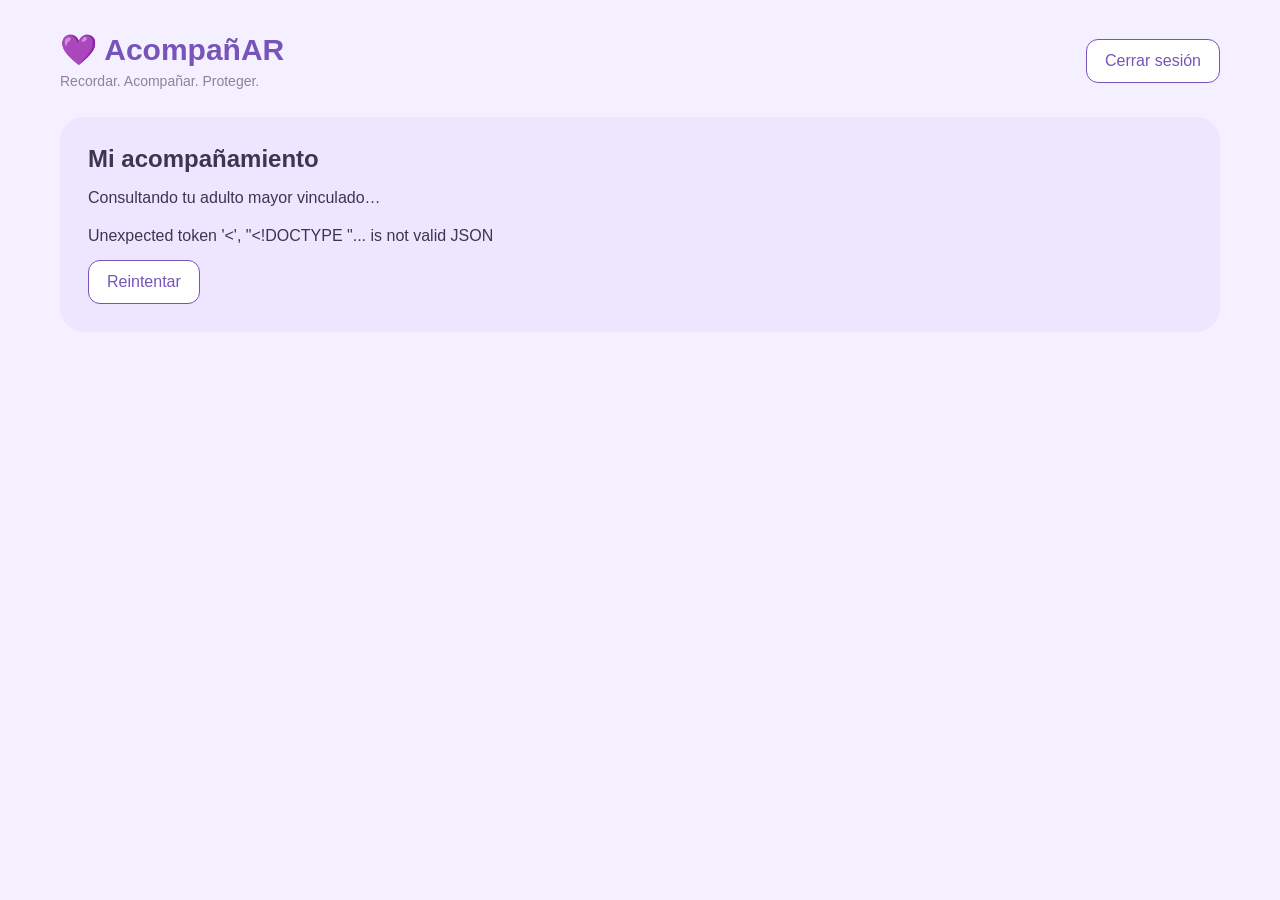
==== wwwroot/acompanante.html @ 42a2e7cb "Features en app android" ====
<!DOCTYPE html>
<html lang="es">
<head>
    <meta charset="UTF-8">
    <meta name="viewport" content="width=device-width, initial-scale=1.0">
    <title>AcompañAR - Mi acompañamiento</title>
    <link rel="stylesheet" href="css/Style.css">
</head>
<body>
    <main class="panel-container">
        <header class="panel-header">
            <div class="logo"><h1>💜 AcompañAR</h1><p>Recordar. Acompañar. Proteger.</p></div>
            <button id="cerrarSesion" class="panel-boton">Cerrar sesión</button>
        </header>
        <section class="panel-bienvenida">
            <h2 id="saludo">Mi acompañamiento</h2>
            <p id="personaMayor">Consultando tu adulto mayor vinculado…</p>
            <p id="panelMensaje" role="status" aria-live="polite">Cargando información…</p>
            <button id="reintentar" class="panel-boton" hidden>Reintentar</button>
        </section>
        <div id="configuracion" class="panel-grid" hidden>
            <section class="panel-seccion" aria-labelledby="tituloMedicamentos">
                <h2 id="tituloMedicamentos">💊 Medicamentos</h2>
                <button id="nuevoMedicamento" class="panel-boton" type="button">Agregar medicamento</button>
                <p id="medicamentoMensaje" role="status" aria-live="polite"></p>
                <form id="medicamentoForm" class="medicamento-form" hidden>
                    <h3 id="tituloFormulario">Agregar medicamento</h3>
                    <label for="medNombre">Nombre</label>
                    <input id="medNombre" required maxlength="100" autocomplete="off">
                    <label for="medDosis">Dosis indicada</label>
                    <input id="medDosis" required maxlength="50" placeholder="Ej.: 1 comprimido de 50 mg">
                    <label for="medFrecuencia">Repetición</label>
                    <select id="medFrecuencia" required>
                        <option value="DIARIA">Todos los días</option>
                        <option value="HORAS">Cada cierta cantidad de horas</option>
                        <option value="DIAS">Cada cierta cantidad de días</option>
                        <option value="UNICA">Una sola toma</option>
                        <option value="LEGADA" disabled>Frecuencia anterior: elegí una opción para editar</option>
                    </select>
                    <div id="intervaloGrupo" hidden>
                        <label for="medIntervalo" id="intervaloEtiqueta">Cantidad de horas</label>
                        <input id="medIntervalo" type="number" min="1" max="168" step="1">
                    </div>
                    <label for="medHorario">Horario de la primera toma</label>
                    <input id="medHorario" type="time" required>
                    <label for="medInicio">Fecha de inicio</label>
                    <input id="medInicio" type="date" required>
                    <div id="finGrupo">
                        <label for="medFin">Fecha de fin (opcional)</label>
                        <input id="medFin" type="date">
                    </div>
                    <p id="resumenFrecuencia" aria-live="polite"></p>
                    <p>Configurá la pauta indicada por el profesional. Guardar la frecuencia no activa el envío automático de avisos.</p>
                    <div class="medicamento-acciones">
                        <button type="submit" class="panel-boton">Guardar</button>
                        <button id="cancelarMedicamento" type="button" class="panel-boton">Cancelar</button>
                    </div>
                </form>
                <ul id="medicamentos" class="panel-lista"></ul>
                <h3>Historial de tomas únicas</h3>
                <p>Medicamentos cuya única toma ya fue respondida. Se conservan solo para consulta.</p>
                <ul id="historialMedicamentos" class="panel-lista"></ul>
            </section>
            <section class="panel-seccion" aria-labelledby="tituloRecordatorios">
                <h2 id="tituloRecordatorios">🔔 Recordatorios</h2>
                <form id="recordatoriosForm" class="medicamento-form">
                    <label for="recordatoriosDesde">Desde</label>
                    <input id="recordatoriosDesde" type="date" required>
                    <label for="recordatoriosHasta">Hasta</label>
                    <input id="recordatoriosHasta" type="date" required>
                    <button type="submit" class="panel-boton">Buscar pendientes</button>
                </form>
                <p id="recordatoriosMensaje" role="status" aria-live="polite"></p>
                <ul id="recordatorios" class="panel-lista"></ul>
            </section>



            <section class="panel-seccion" aria-labelledby="tituloTurnos">
                <h2 id="tituloTurnos">📅 Turnos médicos</h2>

                <button type="button" id="nuevoTurno" class="panel-boton">
                    Agregar turno médico
                </button>

                <p id="turnoMensaje" role="status" aria-live="polite"></p>

                <form id="turnoForm" hidden>
                    <h3 id="tituloFormularioTurno">Agregar turno médico</h3>

                    <label for="turnoEspecialidad">Especialidad</label>
                    <input type="text"
                           id="turnoEspecialidad"
                           maxlength="100"
                           required>

                    <label for="turnoMedico">Nombre del profesional</label>
                    <input type="text"
                           id="turnoMedico"
                           maxlength="150"
                           required>

                    <label for="turnoFecha">Fecha</label>
                    <input type="date"
                           id="turnoFecha"
                           required>

                    <label for="turnoHora">Hora</label>
                    <input type="time"
                           id="turnoHora"
                           required>

                    <label for="turnoDireccion">Dirección</label>
                    <input type="text"
                           id="turnoDireccion"
                           maxlength="200"
                           required>

                    <label for="turnoMotivo">Motivo (opcional)</label>
                    <textarea id="turnoMotivo"
                              maxlength="255"
                              rows="3"></textarea>

                    <button type="submit" class="panel-boton">
                        Guardar turno
                    </button>

                    <button type="button" id="cancelarTurno" class="panel-boton">
                        Cancelar
                    </button>
                </form>

                <ul id="turnos" class="panel-lista"></ul>
            </section>


            <section class="panel-seccion" aria-labelledby="tituloContactos">
                <h2 id="tituloContactos">📞 Contactos de confianza</h2>

                <button id="nuevoContacto" class="panel-boton" type="button">
                    Agregar contacto
                </button>

                <p id="contactosMensaje" role="status" aria-live="polite"></p>

                <form id="contactoForm" class="medicamento-form" hidden>
                    <h3 id="tituloFormularioContacto">Agregar contacto</h3>

                    <label for="contactoNombre">Nombre</label>
                    <input id="contactoNombre" type="text"
                           maxlength="100" required>

                    <label for="contactoApellido">Apellido (opcional)</label>
                    <input id="contactoApellido" type="text"
                           maxlength="100">

                    <label for="contactoTelefono">Teléfono</label>
                    <input id="contactoTelefono" type="tel"
                           maxlength="30" required
                           placeholder="Ej.: 1155551234">

                    <label for="contactoVinculo">Tipo de vínculo</label>
                    <input id="contactoVinculo" type="text"
                           maxlength="50" required
                           placeholder="Ej.: Hija, amigo, cuidador">

                    <div class="medicamento-acciones">
                        <button type="submit" class="panel-boton">
                            Guardar
                        </button>

                        <button id="cancelarContacto" type="button"
                                class="panel-boton">
                            Cancelar
                        </button>
                    </div>
                </form>

                <ul id="contactos" class="panel-lista"></ul>
            </section>
        </div>
    </main>
    <script src="js/acompanante.js"></script>
    <script src="js/contactos.js"></script>
</body>
</html>
---- wwwroot/css/Style.css ----
﻿* {
    margin: 0;
    padding: 0;
    box-sizing: border-box;
}

[hidden] { display: none !important; }
.panel-container { max-width: 1200px; margin: auto; padding: 32px 20px; }
.panel-header { display: flex; justify-content: space-between; align-items: center; gap: 20px; margin-bottom: 28px; }
.panel-header .logo { text-align: left; margin: 0; }
.panel-boton { border: 1px solid #7654b8; border-radius: 12px; padding: 12px 18px; background: white; color: #7654b8; font-size: 16px; cursor: pointer; }
.panel-boton:hover { background: #eee5ff; }
.panel-boton:focus-visible { outline: 3px solid #9675d0; outline-offset: 3px; }
.panel-bienvenida { background: #eee5ff; padding: 28px; border-radius: 24px; margin-bottom: 24px; }
.panel-bienvenida h2 { margin-bottom: 12px; }
.panel-bienvenida p { line-height: 1.6; }
#panelMensaje { margin-top: 12px; }
#reintentar { margin-top: 12px; }
.panel-grid { display: grid; grid-template-columns: repeat(3, minmax(0, 1fr)); gap: 20px; align-items: start; }
.panel-seccion { padding: 24px; background: white; border-radius: 24px; box-shadow: 0 8px 30px rgba(90,70,120,.12); }
.panel-seccion h2 { font-size: 22px; color: #7654b8; margin-bottom: 20px; }
.panel-lista { list-style: none; }
.panel-lista li { padding: 18px 0; border-top: 1px solid #eee5ff; overflow-wrap: anywhere; }
.panel-lista h3 { font-size: 18px; margin-bottom: 10px; }
.panel-lista p { line-height: 1.6; color: #514966; }
.panel-vacio { line-height: 1.6; color: #514966; }
.medicamento-form { display: grid; gap: 10px; margin: 20px 0; padding: 16px; background: #f5f0ff; border-radius: 12px; }
.medicamento-form[hidden] { display: none; }
.medicamento-form input, .medicamento-form select { box-sizing: border-box; width: 100%; min-width: 0; padding: 10px; font: inherit; border: 1px solid #9675d0; border-radius: 8px; background: white; }
.medicamento-form p, #medicamentoMensaje, #vinculacionMensaje { line-height: 1.5; margin: 10px 0; }
.medicamento-acciones { display: flex; flex-wrap: wrap; gap: 10px; margin-top: 12px; }
.panel-boton:disabled { opacity: .6; cursor: wait; }
@media (max-width: 900px) { .panel-grid { grid-template-columns: 1fr; } }
@media (max-width: 600px) { .panel-header { align-items: start; flex-direction: column; } .panel-bienvenida { padding: 22px; } }

body {
    font-family: Arial, sans-serif;
    background-color: #f5f0ff;
    color: #3d3650;
    min-height: 100vh;
}


/* CONTENEDOR PRINCIPAL */

.registro-container {
    min-height: 100vh;
    display: flex;
    justify-content: center;
    align-items: center;
    padding: 40px 20px;
}


/* TARJETA */

.registro-card {
    width: 100%;
    max-width: 650px;
    background-color: white;
    padding: 40px;
    border-radius: 24px;
    box-shadow: 0 8px 30px rgba(90, 70, 120, 0.12);
}


/* LOGO */

.logo {
    text-align: center;
    margin-bottom: 30px;
}

.logo-icon {
    width: 55px;
    height: 55px;
    margin: 0 auto 10px;
    display: flex;
    align-items: center;
    justify-content: center;
    background-color: #eee5ff;
    border-radius: 50%;
    font-size: 27px;
}

.logo h1 {
    color: #7654b8;
    font-size: 30px;
    margin-bottom: 6px;
}

.logo p {
    color: #8b8499;
    font-size: 14px;
}


/* ENCABEZADO */

.registro-header {
    margin-bottom: 25px;
}

    .registro-header h2 {
        font-size: 25px;
        color: #3d3650;
        margin-bottom: 7px;
    }

    .registro-header p {
        color: #8b8499;
        font-size: 15px;
    }


/* CAMPOS */

.form-group {
    margin-bottom: 18px;
}

.form-row {
    display: grid;
    grid-template-columns: 1fr 1fr;
    gap: 15px;
}

.form-group label {
    display: block;
    margin-bottom: 7px;
    font-size: 14px;
    font-weight: 600;
    color: #514966;
}

.form-group input {
    width: 100%;
    padding: 13px 14px;
    border: 1px solid #ddd6e8;
    border-radius: 10px;
    background-color: #fcfbfe;
    font-size: 15px;
    color: #3d3650;
    outline: none;
    transition: 0.2s;
}

    .form-group input:focus {
        border-color: #9675d0;
        box-shadow: 0 0 0 3px rgba(150, 117, 208, 0.12);
    }


/* TIPO DE USUARIO */

.tipo-usuario {
    display: grid;
    grid-template-columns: 1fr 1fr;
    gap: 12px;
}

.tipo-option {
    display: flex !important;
    align-items: center;
    gap: 10px;
    padding: 14px;
    border: 1px solid #ddd6e8;
    border-radius: 12px;
    cursor: pointer;
    font-weight: normal !important;
    transition: 0.2s;
}

    .tipo-option:hover {
        border-color: #9675d0;
        background-color: #faf7ff;
    }

    .tipo-option input {
        width: auto;
        accent-color: #7654b8;
    }




/* BOTONES */

.btn-registrar,
.btn-volver-login {
    display: block;
    width: 100%;
    padding: 14px;
    border: none;
    border-radius: 12px;
    background-color: #7654b8;
    color: white;
    font-family: inherit;
    font-size: 16px;
    font-weight: bold;
    text-align: center;
    text-decoration: none;
    cursor: pointer;
    margin-top: 5px;
    transition: 0.2s;
}

    .btn-registrar:hover,
    .btn-volver-login:hover {
        background-color: #6544a5;
        color: white;
    }




/* LINK LOGIN */

.login-link {
    text-align: center;
    margin-top: 22px;
    color: #8b8499;
    font-size: 14px;
}

    .login-link a {
        color: #7654b8;
        font-weight: bold;
        text-decoration: none;
    }

        .login-link a:hover {
            text-decoration: underline;
        }


/* RESPONSIVE */

@media (max-width: 600px) {

    .registro-card {
        padding: 28px 22px;
    }

    .form-row {
        grid-template-columns: 1fr;
        gap: 0;
    }

    .tipo-usuario {
        grid-template-columns: 1fr;
    }
}
.input-error {
    border-color: #d9534f !important;
}

.mensaje-error {
    display: block;
    margin-top: 5px;
    color: #d9534f;
    font-size: 13px;
}

.tipo-error {
    border-color: #d9534f;
}

.inicio-acciones {
    display: flex;
    flex-direction: column;
    gap: 14px;
}

.inicio-boton {
    display: block;
    text-align: center;
    text-decoration: none;
}

.inicio-boton-secundario {
    background-color: #eee5ff;
    color: #7654b8;
}

    .inicio-boton-secundario:hover {
        background-color: #ddd0f3;
    }

.inicio-boton:focus-visible {
    outline: 3px solid #9675d0;
    outline-offset: 4px;
}



/* =====================================
   ESTILOS DE INICIO DE SESIÓN
===================================== */

.login-card {
    max-width: 520px;
}

.login-header {
    text-align: center;
}

    .login-header p {
        font-size: 17px;
        line-height: 1.6;
        color: #514966;
    }


.login-detalles {
    display: flex;
    justify-content: center;
    gap: 18px;
    margin-bottom: 24px;
}

    .login-detalles span {
        display: flex;
        align-items: center;
        justify-content: center;
        width: 58px;
        height: 58px;
        border-radius: 50%;
        background-color: #eee5ff;
        font-size: 28px;
    }


.login-card .form-group label {
    font-size: 17px;
}

.login-card .form-group input {
    min-height: 50px;
    font-size: 18px;
}

.login-card .btn-registrar {
    min-height: 52px;
    font-size: 18px;
}

.login-card .login-link {
    font-size: 16px;
    line-height: 1.6;
    color: #514966;
}

    .login-card .login-link a {
        text-decoration: underline;
        text-underline-offset: 3px;
    }



.login-acompanamiento {
    display: flex;
    align-items: center;
    gap: 12px;
    margin-top: 26px;
    padding: 16px;
    border-radius: 12px;
    background-color: #f5f0ff;
}

    .login-acompanamiento span {
        font-size: 28px;
    }

    .login-acompanamiento p {
        font-size: 16px;
        line-height: 1.6;
        color: #514966;
    }


.login-card a:focus-visible,
.login-card button:focus-visible {
    outline: 3px solid #7654b8;
    outline-offset: 4px;
}



/* ENLACE PARA RECUPERAR CONTRASEÑA */

.recuperar-password-link {
    display: flex;
    justify-content: flex-end;
    margin-top: 0;
    margin-bottom: 18px;
    visibility: visible;
}

    .recuperar-password-link a {
        display: inline-block;
        color: #7654b8;
        font-size: 14px;
        font-weight: 600;
        text-decoration: none;
    }

        .recuperar-password-link a:hover {
            text-decoration: underline;
        }

/* MENSAJE DE REGISTRO EXITOSO */

.mensaje-registro {
    box-sizing: border-box;
    width: 100%;
    padding: 30px 24px;
    margin: 24px 0;
    background: #f5efff;
    border: 1px solid #dfd0ff;
    border-radius: 20px;
    box-shadow: 0 8px 24px rgba(91, 53, 181, 0.12);
    text-align: center;
    color: #3f3158;
}

    .mensaje-registro[hidden] {
        display: none !important;
    }

    .mensaje-registro .mensaje-icono {
        width: 64px;
        height: 64px;
        margin: 0 auto 16px;
        display: flex;
        align-items: center;
        justify-content: center;
        background: #e7d9ff;
        border-radius: 50%;
        font-size: 34px;
    }

    .mensaje-registro h3 {
        color: #6842bd;
        font-size: 23px;
        margin: 0 0 12px;
    }

    .mensaje-registro p {
        font-size: 15px;
        line-height: 1.6;
        margin: 8px 0;
    }

    .mensaje-registro .mensaje-detalle {
        color: #76668d;
        font-size: 14px;
    }

/* Formulario de turnos médicos */
#turnoForm {
    display: flex;
    flex-direction: column;
    gap: 8px;
    width: 100%;
    margin-top: 12px;
    box-sizing: border-box;
}

    #turnoForm[hidden] {
        display: none;
    }

    #turnoForm h3 {
        margin: 0 0 6px;
    }

    #turnoForm label {
        display: block;
        margin-bottom: -4px;
        font-size: 14px;
        font-weight: 500;
    }

    #turnoForm input,
    #turnoForm textarea {
        display: block;
        width: 100%;
        max-width: 100%;
        padding: 9px 10px;
        border: 1px solid #cfc5e8;
        border-radius: 7px;
        font: inherit;
        font-size: 14px;
        box-sizing: border-box;
    }

    #turnoForm textarea {
        resize: vertical;
        min-height: 80px;
    }

    #turnoForm .panel-boton {
        align-self: flex-start;
        margin-top: 4px;
    }
.estado-cancelado {
    color: #c62828;
    font-weight: 600;
}

/* CONTACTOS DE CONFIANZA */

#nuevoContacto {
    margin-bottom: 14px;
}

#contactosMensaje {
    display: block;
    margin-bottom: 16px;
    color: #4b3f72;
}

#contactos {
    max-height: 420px;
    overflow-y: auto;
    padding-right: 6px;
}

#contactos .contacto-item {
    background-color: #faf8ff;
    border: 1px solid #e6ddf5;
    border-radius: 14px;
    padding: 16px;
    margin-bottom: 14px;
    list-style: none;
}

.contacto-item h3 {
    margin: 0 0 10px;
    font-size: 16px;
    font-weight: 700;
    color: #2f2a4a;
}

.contacto-item p {
    margin: 0 0 14px;
    color: #5a5570;
    font-size: 14px;
}

.contacto-acciones {
    display: flex;
    gap: 10px;
    flex-wrap: wrap;
}

.contacto-acciones .panel-boton {
    min-width: 92px;
}

.contacto-acciones .boton-eliminar-contacto {
    color: #b23b3b;
    border: 1px solid #d28a8a;
    background-color: #fff8f8;
}

.contacto-acciones .boton-eliminar-contacto:hover {
    background-color: #ffecec;
}

/* ===== Panel de la persona mayor ===== */

.panel-mayor {
    max-width: 900px;
    margin: 0 auto;
    padding: 32px 24px;
    color: #3d3650;
    font-family: inherit;
    box-sizing: border-box;
}

    /* Encabezado */

    .panel-mayor .encabezado-mayor {
        padding: 24px;
        margin-bottom: 24px;
        border-radius: 16px;
        text-align: center;
        background-color: #7654b8;
        color: white;
    }

        .panel-mayor .encabezado-mayor h1 {
            margin: 0 0 8px;
            font-size: 2rem;
        }

        .panel-mayor .encabezado-mayor p {
            margin: 0;
            font-size: 1.2rem;
        }

    /* Bienvenida */

    .panel-mayor .bienvenida-mayor {
        padding: 24px;
        margin-bottom: 20px;
        border-radius: 14px;
        background-color: #eee5ff;
        border: 1px solid #dfd0ff;
        box-shadow: 0 8px 24px rgba(91, 53, 181, 0.12);
    }

    /* Secciones */

    .panel-mayor .seccion-mayor {
        padding: 24px;
        margin-bottom: 20px;
        border-radius: 14px;
        background-color: #ffffff;
        border: 1px solid #e5e0ed;
        box-shadow: 0 8px 30px rgba(90, 70, 120, 0.12);
    }

        /* Títulos y textos */

        .panel-mayor .bienvenida-mayor h2,
        .panel-mayor .seccion-mayor h2 {
            margin-top: 0;
            margin-bottom: 12px;
            font-size: 1.5rem;
            color: #7654b8;
        }

        .panel-mayor .bienvenida-mayor p,
        .panel-mayor .seccion-mayor p {
            font-size: 1.15rem;
            line-height: 1.6;
            margin-bottom: 0;
        }

/* Adaptación para celulares */

@media (max-width: 600px) {
    .panel-mayor {
        padding: 20px 14px;
    }

        .panel-mayor .encabezado-mayor,
        .panel-mayor .bienvenida-mayor,
        .panel-mayor .seccion-mayor {
            padding: 20px;
        }
}
.panel-mayor .boton-salir-mayor {
    margin-top: 18px;
    padding: 12px 20px;
    border: 2px solid white;
    border-radius: 10px;
    background-color: transparent;
    color: white;
    font-size: 1rem;
    font-weight: bold;
    cursor: pointer;
}

    .panel-mayor .boton-salir-mayor:hover {
        background-color: white;
        color: #7654b8;
    }

    .panel-mayor .boton-salir-mayor:focus-visible {
        outline: 3px solid #eee5ff;
        outline-offset: 4px;
    }
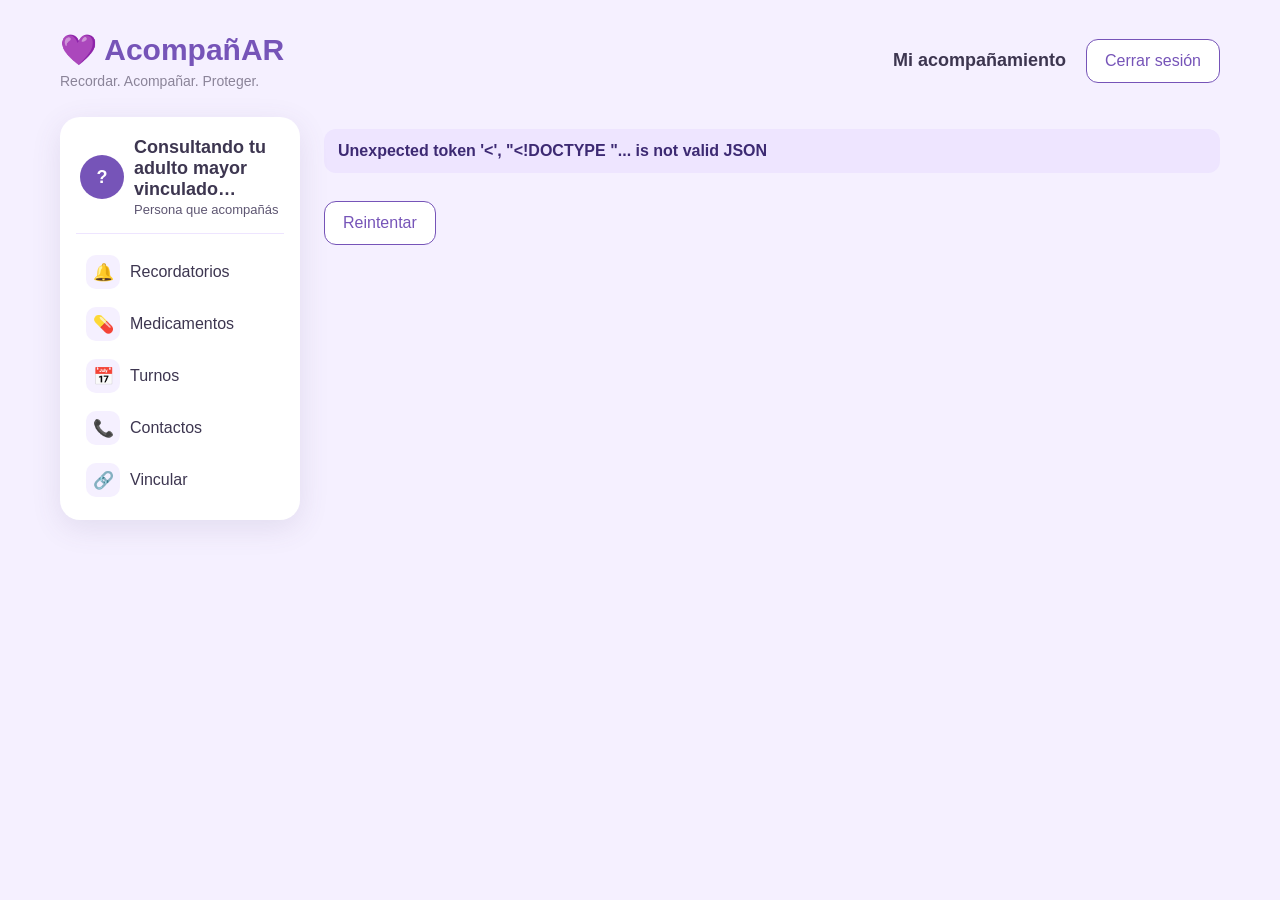
==== commit a21aad96: "Agrego el rediseño del panel del acompañante con filtros de recordatorios" ====
--- a/wwwroot/acompanante.html
+++ b/wwwroot/acompanante.html
@@ -7,178 +7,253 @@
     <link rel="stylesheet" href="css/Style.css">
 </head>
 <body>
-    <main class="panel-container">
+    <main class="panel-container panel-acompanante">
         <header class="panel-header">
+            <button id="abrirMenu" class="panel-hamburguesa" type="button" aria-label="Abrir menú" aria-expanded="false">☰</button>
             <div class="logo"><h1>💜 AcompañAR</h1><p>Recordar. Acompañar. Proteger.</p></div>
+            <span id="saludo">Mi acompañamiento</span>
             <button id="cerrarSesion" class="panel-boton">Cerrar sesión</button>
         </header>
-        <section class="panel-bienvenida">
-            <h2 id="saludo">Mi acompañamiento</h2>
-            <p id="personaMayor">Consultando tu adulto mayor vinculado…</p>
-            <p id="panelMensaje" role="status" aria-live="polite">Cargando información…</p>
-            <button id="reintentar" class="panel-boton" hidden>Reintentar</button>
-        </section>
-        <div id="configuracion" class="panel-grid" hidden>
-            <section class="panel-seccion" aria-labelledby="tituloMedicamentos">
-                <h2 id="tituloMedicamentos">💊 Medicamentos</h2>
-                <button id="nuevoMedicamento" class="panel-boton" type="button">Agregar medicamento</button>
-                <p id="medicamentoMensaje" role="status" aria-live="polite"></p>
-                <form id="medicamentoForm" class="medicamento-form" hidden>
-                    <h3 id="tituloFormulario">Agregar medicamento</h3>
-                    <label for="medNombre">Nombre</label>
-                    <input id="medNombre" required maxlength="100" autocomplete="off">
-                    <label for="medDosis">Dosis indicada</label>
-                    <input id="medDosis" required maxlength="50" placeholder="Ej.: 1 comprimido de 50 mg">
-                    <label for="medFrecuencia">Repetición</label>
-                    <select id="medFrecuencia" required>
-                        <option value="DIARIA">Todos los días</option>
-                        <option value="HORAS">Cada cierta cantidad de horas</option>
-                        <option value="DIAS">Cada cierta cantidad de días</option>
-                        <option value="UNICA">Una sola toma</option>
-                        <option value="LEGADA" disabled>Frecuencia anterior: elegí una opción para editar</option>
-                    </select>
-                    <div id="intervaloGrupo" hidden>
-                        <label for="medIntervalo" id="intervaloEtiqueta">Cantidad de horas</label>
-                        <input id="medIntervalo" type="number" min="1" max="168" step="1">
+        <div class="panel-layout">
+            <nav id="menu" class="panel-menu" aria-label="Secciones">
+                <div class="panel-perfil">
+                    <span id="avatarMayor" class="panel-avatar" aria-hidden="true">?</span>
+                    <div>
+                        <p id="personaMayor">Consultando tu adulto mayor vinculado…</p>
+                        <p class="panel-perfil-sub">Persona que acompañás</p>
                     </div>
-                    <label for="medHorario">Horario de la primera toma</label>
-                    <input id="medHorario" type="time" required>
-                    <label for="medInicio">Fecha de inicio</label>
-                    <input id="medInicio" type="date" required>
-                    <div id="finGrupo">
-                        <label for="medFin">Fecha de fin (opcional)</label>
-                        <input id="medFin" type="date">
-                    </div>
-                    <p id="resumenFrecuencia" aria-live="polite"></p>
-                    <p>Configurá la pauta indicada por el profesional. Guardar la frecuencia no activa el envío automático de avisos.</p>
-                    <div class="medicamento-acciones">
-                        <button type="submit" class="panel-boton">Guardar</button>
-                        <button id="cancelarMedicamento" type="button" class="panel-boton">Cancelar</button>
-                    </div>
-                </form>
-                <ul id="medicamentos" class="panel-lista"></ul>
-                <h3>Historial de tomas únicas</h3>
-                <p>Medicamentos cuya única toma ya fue respondida. Se conservan solo para consulta.</p>
-                <ul id="historialMedicamentos" class="panel-lista"></ul>
-            </section>
-            <section class="panel-seccion" aria-labelledby="tituloRecordatorios">
-                <h2 id="tituloRecordatorios">🔔 Recordatorios</h2>
-                <form id="recordatoriosForm" class="medicamento-form">
-                    <label for="recordatoriosDesde">Desde</label>
-                    <input id="recordatoriosDesde" type="date" required>
-                    <label for="recordatoriosHasta">Hasta</label>
-                    <input id="recordatoriosHasta" type="date" required>
-                    <button type="submit" class="panel-boton">Buscar pendientes</button>
-                </form>
-                <p id="recordatoriosMensaje" role="status" aria-live="polite"></p>
-                <ul id="recordatorios" class="panel-lista"></ul>
-            </section>
-
-
-
-            <section class="panel-seccion" aria-labelledby="tituloTurnos">
-                <h2 id="tituloTurnos">📅 Turnos médicos</h2>
-
-                <button type="button" id="nuevoTurno" class="panel-boton">
-                    Agregar turno médico
-                </button>
-
-                <p id="turnoMensaje" role="status" aria-live="polite"></p>
-
-                <form id="turnoForm" hidden>
-                    <h3 id="tituloFormularioTurno">Agregar turno médico</h3>
-
-                    <label for="turnoEspecialidad">Especialidad</label>
-                    <input type="text"
-                           id="turnoEspecialidad"
-                           maxlength="100"
-                           required>
-
-                    <label for="turnoMedico">Nombre del profesional</label>
-                    <input type="text"
-                           id="turnoMedico"
-                           maxlength="150"
-                           required>
-
-                    <label for="turnoFecha">Fecha</label>
-                    <input type="date"
-                           id="turnoFecha"
-                           required>
-
-                    <label for="turnoHora">Hora</label>
-                    <input type="time"
-                           id="turnoHora"
-                           required>
-
-                    <label for="turnoDireccion">Dirección</label>
-                    <input type="text"
-                           id="turnoDireccion"
-                           maxlength="200"
-                           required>
-
-                    <label for="turnoMotivo">Motivo (opcional)</label>
-                    <textarea id="turnoMotivo"
-                              maxlength="255"
-                              rows="3"></textarea>
-
-                    <button type="submit" class="panel-boton">
-                        Guardar turno
-                    </button>
-
-                    <button type="button" id="cancelarTurno" class="panel-boton">
-                        Cancelar
-                    </button>
-                </form>
-
-                <ul id="turnos" class="panel-lista"></ul>
-            </section>
-
-
-            <section class="panel-seccion" aria-labelledby="tituloContactos">
-                <h2 id="tituloContactos">📞 Contactos de confianza</h2>
-
-                <button id="nuevoContacto" class="panel-boton" type="button">
-                    Agregar contacto
-                </button>
-
-                <p id="contactosMensaje" role="status" aria-live="polite"></p>
-
-                <form id="contactoForm" class="medicamento-form" hidden>
-                    <h3 id="tituloFormularioContacto">Agregar contacto</h3>
-
-                    <label for="contactoNombre">Nombre</label>
-                    <input id="contactoNombre" type="text"
-                           maxlength="100" required>
-
-                    <label for="contactoApellido">Apellido (opcional)</label>
-                    <input id="contactoApellido" type="text"
-                           maxlength="100">
-
-                    <label for="contactoTelefono">Teléfono</label>
-                    <input id="contactoTelefono" type="tel"
-                           maxlength="30" required
-                           placeholder="Ej.: 1155551234">
-
-                    <label for="contactoVinculo">Tipo de vínculo</label>
-                    <input id="contactoVinculo" type="text"
-                           maxlength="50" required
-                           placeholder="Ej.: Hija, amigo, cuidador">
-
-                    <div class="medicamento-acciones">
-                        <button type="submit" class="panel-boton">
-                            Guardar
-                        </button>
-
-                        <button id="cancelarContacto" type="button"
-                                class="panel-boton">
-                            Cancelar
-                        </button>
-                    </div>
-                </form>
-
-                <ul id="contactos" class="panel-lista"></ul>
-            </section>
+                    <button id="cerrarMenu" class="panel-cerrar-menu" type="button" aria-label="Cerrar menú">✕</button>
+                </div>
+                <p id="selectorMayor" hidden>
+                    <label for="mayorElegido">Cambiar de persona</label>
+                    <select id="mayorElegido"></select>
+                </p>
+                <button type="button" class="panel-nav" data-seccion="recordatorios"><span aria-hidden="true">🔔</span> Recordatorios <span id="cantidadRecordatorios" class="panel-contador"></span></button>
+                <button type="button" class="panel-nav" data-seccion="medicamentos"><span aria-hidden="true">💊</span> Medicamentos <span id="cantidadMedicamentos" class="panel-contador"></span></button>
+                <button type="button" class="panel-nav" data-seccion="turnos"><span aria-hidden="true">📅</span> Turnos <span id="cantidadTurnos" class="panel-contador"></span></button>
+                <button type="button" class="panel-nav" data-seccion="contactos"><span aria-hidden="true">📞</span> Contactos</button>
+                <button type="button" class="panel-nav" data-seccion="vinculacion"><span aria-hidden="true">🔗</span> Vincular</button>
+            </nav>
+            <div class="panel-contenido">
+                <p id="panelMensaje" role="status" aria-live="polite">Cargando información…</p>
+                <button id="reintentar" class="panel-boton" hidden>Reintentar</button>
+                <div id="configuracion" hidden>
+                    <section class="panel-seccion" data-seccion="recordatorios" aria-labelledby="tituloRecordatorios">
+                        <div class="panel-encabezado">
+                            <div>
+                                <h2 id="tituloRecordatorios">🔔 Recordatorios</h2>
+                                <p class="panel-bajada">Lo que tiene que hacer y si se cumplió.</p>
+                            </div>
+                        </div>
+                        <div class="panel-atajos">
+                            <button id="verHoy" type="button" class="panel-pestana" aria-pressed="false">Hoy (<span id="cantidadHoy">0</span>)</button>
+                            <button id="verManana" type="button" class="panel-pestana" aria-pressed="false">Mañana (<span id="cantidadManana">0</span>)</button>
+                            <button id="verFiltros" type="button" class="panel-boton" aria-expanded="false">Filtros</button>
+                        </div>
+                        <div id="filtros" class="panel-filtros" hidden>
+                            <label class="panel-campo" for="recordatoriosDesde">
+                                <span>Desde</span>
+                                <input id="recordatoriosDesde" type="date" required>
+                            </label>
+                            <label class="panel-campo" for="recordatoriosHasta">
+                                <span>Hasta</span>
+                                <input id="recordatoriosHasta" type="date" required>
+                            </label>
+                            <label class="panel-campo" for="recordatoriosEstado">
+                                <span>Estado</span>
+                                <select id="recordatoriosEstado">
+                                    <option value="">Todos</option>
+                                    <option value="PENDIENTE">Pendiente</option>
+                                    <option value="CUMPLIDO">Cumplido</option>
+                                    <option value="NO_CUMPLIDO">No cumplido</option>
+                                </select>
+                            </label>
+                            <div class="panel-campo panel-campo-tipo">
+                                <span>Tipo</span>
+                                <div class="panel-chips">
+                                    <button type="button" class="panel-chip" data-tipo="" aria-pressed="true">Todos</button>
+                                    <button type="button" class="panel-chip" data-tipo="Medicamento" aria-pressed="false">Medicamentos</button>
+                                    <button type="button" class="panel-chip" data-tipo="Turno médico" aria-pressed="false">Turnos</button>
+                                </div>
+                            </div>
+                        </div>
+                        <p id="recordatoriosMensaje" role="status" aria-live="polite"></p>
+                        <div id="recordatorios"></div>
+                    </section>
+                    <section class="panel-seccion" data-seccion="medicamentos" aria-labelledby="tituloMedicamentos">
+                        <div class="panel-encabezado">
+                            <div>
+                                <h2 id="tituloMedicamentos">💊 Medicamentos</h2>
+                                <p class="panel-bajada">La pauta que indicó el profesional.</p>
+                            </div>
+                            <button id="nuevoMedicamento" class="panel-boton" type="button">Agregar medicamento</button>
+                        </div>
+                        <p id="medicamentoMensaje" role="status" aria-live="polite"></p>
+                        <form id="medicamentoForm" class="medicamento-form panel-modal" hidden>
+                            <h3 id="tituloFormulario">Agregar medicamento</h3>
+                            <label for="medNombre">Nombre</label>
+                            <input id="medNombre" required maxlength="100" autocomplete="off">
+                            <label for="medDosis">Dosis indicada</label>
+                            <input id="medDosis" required maxlength="50" placeholder="Ej.: 1 comprimido de 50 mg">
+                            <label for="medFrecuencia">Repetición</label>
+                            <select id="medFrecuencia" required>
+                                <option value="DIARIA">Todos los días</option>
+                                <option value="HORAS">Cada cierta cantidad de horas</option>
+                                <option value="DIAS">Cada cierta cantidad de días</option>
+                                <option value="UNICA">Una sola toma</option>
+                                <option value="LEGADA" disabled>Frecuencia anterior: elegí una opción para editar</option>
+                            </select>
+                            <div id="intervaloGrupo" hidden>
+                                <label for="medIntervalo" id="intervaloEtiqueta">Cantidad de horas</label>
+                                <input id="medIntervalo" type="number" min="1" max="168" step="1">
+                            </div>
+                            <label for="medHorario">Horario de la primera toma</label>
+                            <input id="medHorario" type="time" required>
+                            <label for="medInicio">Fecha de inicio</label>
+                            <input id="medInicio" type="date" required>
+                            <div id="finGrupo">
+                                <label for="medFin">Fecha de fin (opcional)</label>
+                                <input id="medFin" type="date">
+                            </div>
+                            <p id="resumenFrecuencia" aria-live="polite"></p>
+                            <p>Configurá la pauta indicada por el profesional. Guardar la frecuencia no activa el envío automático de avisos.</p>
+                            <div class="medicamento-acciones">
+                                <button type="submit" class="panel-boton">Guardar</button>
+                                <button id="cancelarMedicamento" type="button" class="panel-boton">Cancelar</button>
+                            </div>
+                        </form>
+                        <ul id="medicamentos" class="panel-lista"></ul>
+                        <h3>Historial de tomas únicas</h3>
+                        <p>Medicamentos cuya única toma ya fue respondida. Se conservan solo para consulta.</p>
+                        <ul id="historialMedicamentos" class="panel-lista"></ul>
+                    </section>
+                    <section class="panel-seccion" data-seccion="turnos" aria-labelledby="tituloTurnos">
+                        <div class="panel-encabezado">
+                            <div>
+                                <h2 id="tituloTurnos">📅 Turnos médicos</h2>
+                                <p class="panel-bajada">Sus turnos médicos.</p>
+                            </div>
+                            <button type="button" id="nuevoTurno" class="panel-boton">
+                                Agregar turno médico
+                            </button>
+                        </div>
+                        <p id="turnoMensaje" role="status" aria-live="polite"></p>
+                        <form id="turnoForm" class="panel-modal" hidden>
+                            <h3 id="tituloFormularioTurno">Agregar turno médico</h3>
+
+                            <label for="turnoEspecialidad">Especialidad</label>
+                            <input type="text"
+                                   id="turnoEspecialidad"
+                                   maxlength="100"
+                                   required>
+
+                            <label for="turnoMedico">Nombre del profesional</label>
+                            <input type="text"
+                                   id="turnoMedico"
+                                   maxlength="150"
+                                   required>
+
+                            <label for="turnoFecha">Fecha</label>
+                            <input type="date"
+                                   id="turnoFecha"
+                                   required>
+
+                            <label for="turnoHora">Hora</label>
+                            <input type="time"
+                                   id="turnoHora"
+                                   required>
+
+                            <label for="turnoDireccion">Dirección</label>
+                            <input type="text"
+                                   id="turnoDireccion"
+                                   maxlength="200"
+                                   required>
+
+                            <label for="turnoMotivo">Motivo (opcional)</label>
+                            <textarea id="turnoMotivo"
+                                      maxlength="255"
+                                      rows="3"></textarea>
+
+                            <button type="submit" class="panel-boton">
+                                Guardar turno
+                            </button>
+
+                            <button type="button" id="cancelarTurno" class="panel-boton">
+                                Cancelar
+                            </button>
+                        </form>
+
+                        <ul id="turnos" class="panel-lista"></ul>
+                    </section>
+                    <section class="panel-seccion" data-seccion="contactos" aria-labelledby="tituloContactos">
+                        <div class="panel-encabezado">
+                            <div>
+                                <h2 id="tituloContactos">📞 Contactos de confianza</h2>
+                                <p class="panel-bajada">A quién avisar si hace falta.</p>
+                            </div>
+                            <button id="nuevoContacto" class="panel-boton" type="button">
+                                Agregar contacto
+                            </button>
+                        </div>
+
+                        <p id="contactosMensaje" role="status" aria-live="polite"></p>
+
+                        <form id="contactoForm" class="medicamento-form panel-modal" hidden>
+                            <h3 id="tituloFormularioContacto">Agregar contacto</h3>
+
+                            <label for="contactoNombre">Nombre</label>
+                            <input id="contactoNombre" type="text"
+                                   maxlength="100" required>
+
+                            <label for="contactoApellido">Apellido (opcional)</label>
+                            <input id="contactoApellido" type="text"
+                                   maxlength="100">
+
+                            <label for="contactoTelefono">Teléfono</label>
+                            <input id="contactoTelefono" type="tel"
+                                   maxlength="30" required
+                                   placeholder="Ej.: 1155551234">
+
+                            <label for="contactoVinculo">Tipo de vínculo</label>
+                            <input id="contactoVinculo" type="text"
+                                   maxlength="50" required
+                                   placeholder="Ej.: Hija, amigo, cuidador">
+
+                            <div class="medicamento-acciones">
+                                <button type="submit" class="panel-boton">
+                                    Guardar
+                                </button>
+
+                                <button id="cancelarContacto" type="button"
+                                        class="panel-boton">
+                                    Cancelar
+                                </button>
+                            </div>
+                        </form>
+
+                        <ul id="contactos" class="panel-lista"></ul>
+                    </section>
+                </div>
+                <section id="vinculacion" class="panel-seccion panel-vinculacion" data-seccion="vinculacion" aria-labelledby="tituloVinculacion" hidden>
+                    <h2 id="tituloVinculacion">🔗 Vincular adulto mayor</h2>
+                    <p>Pedile su código de vinculación. Lo encuentra en la app, en «Compartir mi código».</p>
+                    <form id="vinculacionForm" class="medicamento-form">
+                        <label for="vinculacionCodigo">Código de vinculación</label>
+                        <input id="vinculacionCodigo" required maxlength="10" autocomplete="off" placeholder="Ej.: MAY-000123">
+                        <label for="vinculacionTipo">Tipo de vínculo</label>
+                        <select id="vinculacionTipo" required>
+                            <option value="Familiar">Familiar</option>
+                            <option value="Cuidador">Cuidador</option>
+                        </select>
+                        <button type="submit" class="panel-boton">Enviar solicitud</button>
+                    </form>
+                    <p id="vinculacionMensaje" role="status" aria-live="polite"></p>
+                    <h3>Solicitudes enviadas</h3>
+                    <ul id="solicitudes" class="panel-lista"></ul>
+                </section>
+            </div>
         </div>
+        <div id="fondoMenu" class="panel-fondo" hidden></div>
     </main>
     <script src="js/acompanante.js"></script>
     <script src="js/contactos.js"></script>
--- a/wwwroot/css/Style.css
+++ b/wwwroot/css/Style.css
@@ -19,6 +19,9 @@
 .panel-grid { display: grid; grid-template-columns: repeat(3, minmax(0, 1fr)); gap: 20px; align-items: start; }
 .panel-seccion { padding: 24px; background: white; border-radius: 24px; box-shadow: 0 8px 30px rgba(90,70,120,.12); }
 .panel-seccion h2 { font-size: 22px; color: #7654b8; margin-bottom: 20px; }
+.panel-vinculacion { max-width: 640px; }
+#configuracion { margin-bottom: 24px; }
+#mayorElegido { padding: 8px; font: inherit; font-weight: bold; color: #3d3650; border: 1px solid #9675d0; border-radius: 8px; background: white; }
 .panel-lista { list-style: none; }
 .panel-lista li { padding: 18px 0; border-top: 1px solid #eee5ff; overflow-wrap: anywhere; }
 .panel-lista h3 { font-size: 18px; margin-bottom: 10px; }
@@ -570,108 +573,654 @@
     background-color: #ffecec;
 }
 
-/* ===== Panel de la persona mayor ===== */
-
-.panel-mayor {
-    max-width: 900px;
-    margin: 0 auto;
-    padding: 32px 24px;
+/* =====================================
+   PANEL DEL ACOMPAÑANTE
+===================================== */
+
+.panel-acompanante .panel-header {
+    align-items: center;
+}
+
+.panel-acompanante .panel-header .logo {
+    flex: 1;
+}
+
+.panel-acompanante #saludo {
+    font-size: 18px;
+    font-weight: 700;
     color: #3d3650;
+}
+
+.panel-acompanante #panelMensaje {
+    margin-bottom: 16px;
+    padding: 10px 14px;
+    border-radius: 12px;
+    background-color: #eee5ff;
+    color: #3d2a73;
+    font-weight: 700;
+    line-height: 1.5;
+}
+
+.panel-acompanante #panelMensaje:empty {
+    display: none;
+}
+
+.panel-acompanante #reintentar {
+    margin-bottom: 16px;
+}
+
+/* Menú y contenido */
+
+.panel-acompanante .panel-layout {
+    display: grid;
+    grid-template-columns: 240px minmax(0, 1fr);
+    align-items: start;
+    gap: 24px;
+}
+
+.panel-acompanante .panel-menu {
+    display: grid;
+    gap: 4px;
+    align-content: start;
+    position: sticky;
+    top: 16px;
+    padding: 16px;
+    background-color: #fff;
+    border-radius: 20px;
+    box-shadow: 0 8px 30px rgba(90, 70, 120, .12);
+}
+
+.panel-acompanante .panel-perfil {
+    display: flex;
+    align-items: center;
+    gap: 10px;
+    padding: 4px 4px 16px;
+    margin-bottom: 10px;
+    border-bottom: 1px solid #eee5ff;
+}
+
+.panel-acompanante .panel-perfil div {
+    min-width: 0;
+}
+
+.panel-acompanante .panel-avatar {
+    display: grid;
+    place-items: center;
+    width: 44px;
+    height: 44px;
+    flex: none;
+    border-radius: 50%;
+    background-color: #7654b8;
+    color: #fff;
+    font-size: 18px;
+    font-weight: 700;
+}
+
+.panel-acompanante #personaMayor {
+    font-size: 18px;
+    font-weight: 700;
+    overflow-wrap: anywhere;
+}
+
+.panel-acompanante .panel-perfil-sub {
+    margin-top: 2px;
+    font-size: 13px;
+    color: #5e5672;
+}
+
+.panel-acompanante #selectorMayor {
+    display: grid;
+    gap: 6px;
+    padding: 0 4px 10px;
+    font-size: 14px;
+    color: #5e5672;
+}
+
+.panel-acompanante #mayorElegido {
+    width: 100%;
+    min-width: 0;
+}
+
+.panel-acompanante .panel-nav {
+    display: grid;
+    grid-template-columns: 34px minmax(0, 1fr) auto;
+    align-items: center;
+    gap: 10px;
+    width: 100%;
+    min-height: 48px;
+    padding: 7px 10px;
+    border: 0;
+    border-radius: 12px;
+    background-color: transparent;
+    text-align: left;
     font-family: inherit;
-    box-sizing: border-box;
-}
-
-    /* Encabezado */
-
-    .panel-mayor .encabezado-mayor {
-        padding: 24px;
-        margin-bottom: 24px;
-        border-radius: 16px;
-        text-align: center;
-        background-color: #7654b8;
-        color: white;
-    }
-
-        .panel-mayor .encabezado-mayor h1 {
-            margin: 0 0 8px;
-            font-size: 2rem;
-        }
-
-        .panel-mayor .encabezado-mayor p {
-            margin: 0;
-            font-size: 1.2rem;
-        }
-
-    /* Bienvenida */
-
-    .panel-mayor .bienvenida-mayor {
-        padding: 24px;
-        margin-bottom: 20px;
-        border-radius: 14px;
-        background-color: #eee5ff;
-        border: 1px solid #dfd0ff;
-        box-shadow: 0 8px 24px rgba(91, 53, 181, 0.12);
-    }
-
-    /* Secciones */
-
-    .panel-mayor .seccion-mayor {
-        padding: 24px;
-        margin-bottom: 20px;
-        border-radius: 14px;
-        background-color: #ffffff;
-        border: 1px solid #e5e0ed;
-        box-shadow: 0 8px 30px rgba(90, 70, 120, 0.12);
-    }
-
-        /* Títulos y textos */
-
-        .panel-mayor .bienvenida-mayor h2,
-        .panel-mayor .seccion-mayor h2 {
-            margin-top: 0;
-            margin-bottom: 12px;
-            font-size: 1.5rem;
-            color: #7654b8;
-        }
-
-        .panel-mayor .bienvenida-mayor p,
-        .panel-mayor .seccion-mayor p {
-            font-size: 1.15rem;
-            line-height: 1.6;
-            margin-bottom: 0;
-        }
-
-/* Adaptación para celulares */
-
-@media (max-width: 600px) {
-    .panel-mayor {
+    font-size: 16px;
+    color: #3d3650;
+    cursor: pointer;
+}
+
+.panel-acompanante .panel-nav span[aria-hidden] {
+    display: grid;
+    place-items: center;
+    width: 34px;
+    height: 34px;
+    border-radius: 10px;
+    background-color: #f5f0ff;
+    font-size: 17px;
+}
+
+.panel-acompanante .panel-nav:hover {
+    background-color: #f5f0ff;
+}
+
+.panel-acompanante .panel-nav[aria-current="page"] {
+    background-color: #eee5ff;
+    color: #7654b8;
+    font-weight: 700;
+}
+
+.panel-acompanante .panel-nav[aria-current="page"] span[aria-hidden] {
+    background-color: #fff;
+}
+
+.panel-acompanante .panel-contador {
+    display: grid;
+    place-items: center;
+    min-width: 26px;
+    height: 24px;
+    padding: 0 8px;
+    border-radius: 999px;
+    background-color: #f5f0ff;
+    color: #5b3fa0;
+    font-size: 13px;
+    font-weight: 700;
+}
+
+.panel-acompanante .panel-nav[aria-current="page"] .panel-contador {
+    background-color: #7654b8;
+    color: #fff;
+}
+
+.panel-acompanante .panel-contador:empty {
+    display: none;
+}
+
+.panel-acompanante .panel-contenido {
+    min-width: 0;
+}
+
+/* Secciones */
+
+.panel-acompanante .panel-seccion {
+    min-width: 0;
+}
+
+.panel-acompanante .panel-seccion h2 {
+    font-size: 24px;
+    margin-bottom: 4px;
+}
+
+.panel-acompanante .panel-vinculacion {
+    max-width: none;
+}
+
+.panel-acompanante .panel-encabezado {
+    display: flex;
+    justify-content: space-between;
+    align-items: flex-start;
+    flex-wrap: wrap;
+    gap: 12px 16px;
+    margin-bottom: 20px;
+}
+
+.panel-acompanante .panel-encabezado > div {
+    min-width: 0;
+}
+
+.panel-acompanante .panel-bajada {
+    color: #5e5672;
+    line-height: 1.5;
+}
+
+.panel-acompanante .panel-seccion > h3 {
+    margin: 24px 0 4px;
+    font-size: 18px;
+}
+
+.panel-acompanante .panel-seccion > h3 + p,
+.panel-acompanante .panel-seccion > p {
+    line-height: 1.6;
+    color: #514966;
+}
+
+.panel-acompanante .panel-lista li {
+    padding: 16px 0;
+}
+
+.panel-acompanante .panel-lista li:first-child {
+    border-top: 0;
+}
+
+.panel-acompanante .medicamento-acciones .panel-boton,
+.panel-acompanante .contacto-acciones .panel-boton {
+    padding: 8px 14px;
+    font-size: 15px;
+}
+
+/* Contactos en tarjetas */
+
+.panel-acompanante #contactos {
+    display: grid;
+    grid-template-columns: repeat(2, minmax(0, 1fr));
+    gap: 12px;
+    max-height: none;
+    padding-right: 0;
+}
+
+.panel-acompanante #contactos .contacto-item {
+    margin-bottom: 0;
+    border-top: 1px solid #e6ddf5;
+}
+
+/* Recordatorios */
+
+.panel-acompanante .panel-atajos {
+    display: flex;
+    flex-wrap: wrap;
+    align-items: center;
+    gap: 8px;
+    margin-bottom: 16px;
+}
+
+.panel-acompanante .panel-pestana {
+    min-height: 40px;
+    padding: 8px 16px;
+    border: 1px solid #d9cdf2;
+    border-radius: 999px;
+    background-color: #fff;
+    color: #5b3fa0;
+    font-family: inherit;
+    font-size: 15px;
+    cursor: pointer;
+}
+
+.panel-acompanante .panel-pestana[aria-pressed="true"] {
+    background-color: #7654b8;
+    border-color: #7654b8;
+    color: #fff;
+    font-weight: 700;
+}
+
+.panel-acompanante .panel-atajos .panel-boton {
+    min-height: 40px;
+    padding: 8px 14px;
+    font-size: 15px;
+}
+
+.panel-acompanante .panel-filtros {
+    display: grid;
+    grid-template-columns: repeat(3, minmax(0, 1fr)) minmax(0, 1.6fr);
+    align-items: end;
+    gap: 12px;
+    margin-bottom: 16px;
+    padding: 16px;
+    background-color: #f5f0ff;
+    border-radius: 12px;
+}
+
+.panel-acompanante .panel-campo {
+    display: grid;
+    gap: 6px;
+    min-width: 0;
+    font-size: 15px;
+}
+
+.panel-acompanante .panel-campo input,
+.panel-acompanante .panel-campo select {
+    width: 100%;
+    min-width: 0;
+    height: 44px;
+    padding: 0 40px 0 10px;
+    border: 1px solid #9675d0;
+    border-radius: 8px;
+    background-color: #fff;
+    color: #3d3650;
+    font: inherit;
+}
+
+.panel-acompanante .panel-chips {
+    display: flex;
+    flex-wrap: wrap;
+    gap: 6px;
+}
+
+.panel-acompanante .panel-chip {
+    height: 40px;
+    padding: 0 12px;
+    border: 1px solid #9675d0;
+    border-radius: 999px;
+    background-color: #fff;
+    color: #5b3fa0;
+    font-family: inherit;
+    font-size: 14px;
+    white-space: nowrap;
+    cursor: pointer;
+}
+
+.panel-acompanante .panel-chip[aria-pressed="true"] {
+    background-color: #7654b8;
+    border-color: #7654b8;
+    color: #fff;
+}
+
+.panel-acompanante .panel-dia {
+    display: flex;
+    justify-content: space-between;
+    align-items: baseline;
+    gap: 8px;
+    margin-top: 20px;
+    padding-bottom: 8px;
+    font-size: 16px;
+}
+
+.panel-acompanante #recordatorios > .panel-dia:first-child {
+    margin-top: 0;
+}
+
+.panel-acompanante .panel-dia span {
+    font-size: 14px;
+    font-weight: 400;
+    color: #5e5672;
+}
+
+.panel-acompanante .panel-recordatorio {
+    display: grid;
+    grid-template-columns: 60px minmax(0, 1fr) auto;
+    align-items: center;
+    gap: 8px 12px;
+    padding: 12px 0;
+    border-top: 1px solid #eee5ff;
+}
+
+.panel-acompanante .panel-hora {
+    font-weight: 700;
+    color: #5b3fa0;
+}
+
+.panel-acompanante .panel-recordatorio p {
+    line-height: 1.5;
+    color: #514966;
+}
+
+.panel-acompanante .panel-recordatorio strong {
+    color: #3d3650;
+}
+
+.panel-acompanante .panel-recordatorio .medicamento-acciones {
+    grid-column: 2 / -1;
+    margin-top: 0;
+}
+
+.panel-acompanante .panel-estado {
+    padding: 4px 10px;
+    border-radius: 999px;
+    background-color: #f1eef6;
+    color: #514966;
+    font-size: 13px;
+    font-weight: 700;
+    white-space: nowrap;
+}
+
+.panel-acompanante .estado-pendiente {
+    background-color: #eee5ff;
+    color: #5b3fa0;
+}
+
+.panel-acompanante .estado-cumplido {
+    background-color: #e1f2e7;
+    color: #1d6036;
+}
+
+.panel-acompanante .estado-no_cumplido {
+    background-color: #fbe3d6;
+    color: #8f310f;
+}
+
+/* Formularios como ventana */
+
+.panel-acompanante .panel-modal:not([hidden]) {
+    position: fixed;
+    top: 50%;
+    left: 50%;
+    transform: translate(-50%, -50%);
+    z-index: 30;
+    width: 520px;
+    max-width: calc(100% - 32px);
+    max-height: 90vh;
+    margin: 0;
+    padding: 28px;
+    overflow-y: auto;
+    background-color: #fff;
+    border-radius: 20px;
+    box-shadow: 0 0 0 100vmax rgba(31, 27, 45, .45), 0 20px 50px rgba(40, 30, 70, .3);
+}
+
+.panel-acompanante .panel-modal button[type="submit"] {
+    background-color: #7654b8;
+    color: #fff;
+}
+
+/* Desplegables con la flecha propia y la lista con el estilo del panel */
+
+.panel-acompanante select,
+.panel-acompanante #mayorElegido {
+    appearance: none;
+    -webkit-appearance: none;
+    padding-right: 40px;
+    cursor: pointer;
+    background: #fff url("data:image/svg+xml,%3Csvg xmlns='http://www.w3.org/2000/svg' width='12' height='8' viewBox='0 0 12 8'%3E%3Cpath d='M1 1l5 5 5-5' fill='none' stroke='%23514966' stroke-width='2'/%3E%3C/svg%3E") no-repeat right 14px center;
+}
+
+.panel-acompanante select,
+.panel-acompanante #mayorElegido {
+    appearance: base-select;
+}
+
+.panel-acompanante select::picker-icon {
+    display: none;
+}
+
+.panel-acompanante select::picker(select) {
+    appearance: base-select;
+    margin-top: 4px;
+    padding: 6px;
+    border: 1px solid #9675d0;
+    border-radius: 12px;
+    background: #fff;
+    box-shadow: 0 8px 24px rgba(61, 54, 80, .15);
+}
+
+.panel-acompanante option {
+    padding: 8px 12px;
+    border-radius: 8px;
+    color: #3d3650;
+}
+
+.panel-acompanante option::checkmark {
+    display: none;
+}
+
+.panel-acompanante option:hover,
+.panel-acompanante option:focus-visible {
+    background-color: #f5f0ff;
+}
+
+.panel-acompanante option:checked {
+    background-color: #ede4ff;
+    font-weight: 600;
+}
+
+.panel-acompanante option:disabled {
+    color: #9a93a8;
+}
+
+.panel-acompanante .panel-campo select {
+    display: flex;
+    align-items: center;
+}
+
+.panel-acompanante #turnoForm:not([hidden]) {
+    width: 520px;
+    max-width: calc(100% - 32px);
+}
+
+.panel-acompanante .panel-seccion:has(.panel-modal:not([hidden])) > [role="status"]:not(:empty) {
+    position: fixed;
+    top: 12px;
+    left: 50%;
+    transform: translateX(-50%);
+    z-index: 40;
+    max-width: calc(100% - 32px);
+    padding: 10px 16px;
+    border-radius: 12px;
+    background-color: #eee5ff;
+    color: #3d2a73;
+    font-weight: 700;
+    line-height: 1.5;
+    box-shadow: 0 8px 30px rgba(40, 30, 70, .3);
+}
+
+/* Botones nuevos con foco visible */
+
+.panel-acompanante .panel-nav:focus-visible,
+.panel-acompanante .panel-pestana:focus-visible,
+.panel-acompanante .panel-chip:focus-visible,
+.panel-acompanante .panel-hamburguesa:focus-visible,
+.panel-acompanante .panel-cerrar-menu:focus-visible {
+    outline: 3px solid #9675d0;
+    outline-offset: 3px;
+}
+
+.panel-acompanante .panel-hamburguesa,
+.panel-acompanante .panel-cerrar-menu,
+.panel-acompanante .panel-fondo {
+    display: none;
+}
+
+@media (max-width: 860px) {
+
+    .panel-acompanante .panel-header {
+        flex-direction: row;
+        flex-wrap: wrap;
+        align-items: center;
+        gap: 10px;
+    }
+
+    .panel-acompanante .panel-header .logo p,
+    .panel-acompanante #saludo {
+        display: none;
+    }
+
+    .panel-acompanante .panel-header .logo h1 {
+        font-size: 22px;
+    }
+
+    .panel-acompanante #cerrarSesion {
+        padding: 8px 12px;
+        font-size: 14px;
+    }
+
+    .panel-acompanante .panel-hamburguesa {
+        display: grid;
+        place-items: center;
+        width: 44px;
+        height: 44px;
+        flex: none;
+        border: 1px solid #d9cdf2;
+        border-radius: 12px;
+        background-color: #fff;
+        color: #3d3650;
+        font-family: inherit;
+        font-size: 20px;
+        cursor: pointer;
+    }
+
+    .panel-acompanante .panel-layout {
+        grid-template-columns: minmax(0, 1fr);
+        gap: 16px;
+    }
+
+    .panel-acompanante .panel-menu {
+        position: fixed;
+        top: 0;
+        bottom: 0;
+        left: 0;
+        z-index: 21;
+        width: 280px;
+        overflow-y: auto;
         padding: 20px 14px;
-    }
-
-        .panel-mayor .encabezado-mayor,
-        .panel-mayor .bienvenida-mayor,
-        .panel-mayor .seccion-mayor {
-            padding: 20px;
-        }
-}
-.panel-mayor .boton-salir-mayor {
-    margin-top: 18px;
-    padding: 12px 20px;
-    border: 2px solid white;
-    border-radius: 10px;
-    background-color: transparent;
-    color: white;
-    font-size: 1rem;
-    font-weight: bold;
-    cursor: pointer;
-}
-
-    .panel-mayor .boton-salir-mayor:hover {
-        background-color: white;
-        color: #7654b8;
-    }
-
-    .panel-mayor .boton-salir-mayor:focus-visible {
-        outline: 3px solid #eee5ff;
-        outline-offset: 4px;
-    }+        border-radius: 0 20px 20px 0;
+        transform: translateX(-100%);
+        transition: transform .2s;
+    }
+
+    .panel-acompanante .panel-menu.abierto {
+        transform: none;
+    }
+
+    .panel-acompanante .panel-cerrar-menu {
+        display: grid;
+        place-items: center;
+        width: 40px;
+        height: 40px;
+        flex: none;
+        margin-left: auto;
+        border: 1px solid #d9cdf2;
+        border-radius: 12px;
+        background-color: #fff;
+        color: #3d3650;
+        font-family: inherit;
+        font-size: 18px;
+        cursor: pointer;
+    }
+
+    .panel-acompanante .panel-fondo:not([hidden]) {
+        display: block;
+        position: fixed;
+        top: 0;
+        right: 0;
+        bottom: 0;
+        left: 0;
+        z-index: 20;
+        background-color: rgba(40, 30, 70, .45);
+    }
+
+    .panel-acompanante .panel-seccion {
+        padding: 18px;
+    }
+
+    .panel-acompanante .panel-seccion h2 {
+        font-size: 21px;
+    }
+
+    .panel-acompanante .panel-filtros {
+        grid-template-columns: repeat(2, minmax(0, 1fr));
+    }
+
+    .panel-acompanante .panel-campo-tipo {
+        grid-column: 1 / -1;
+    }
+
+    .panel-acompanante #contactos {
+        grid-template-columns: minmax(0, 1fr);
+    }
+
+    .panel-acompanante .panel-recordatorio {
+        grid-template-columns: 52px minmax(0, 1fr) auto;
+        gap: 8px 10px;
+    }
+
+    .panel-acompanante .panel-recordatorio .medicamento-acciones {
+        grid-column: 1 / -1;
+    }
+}
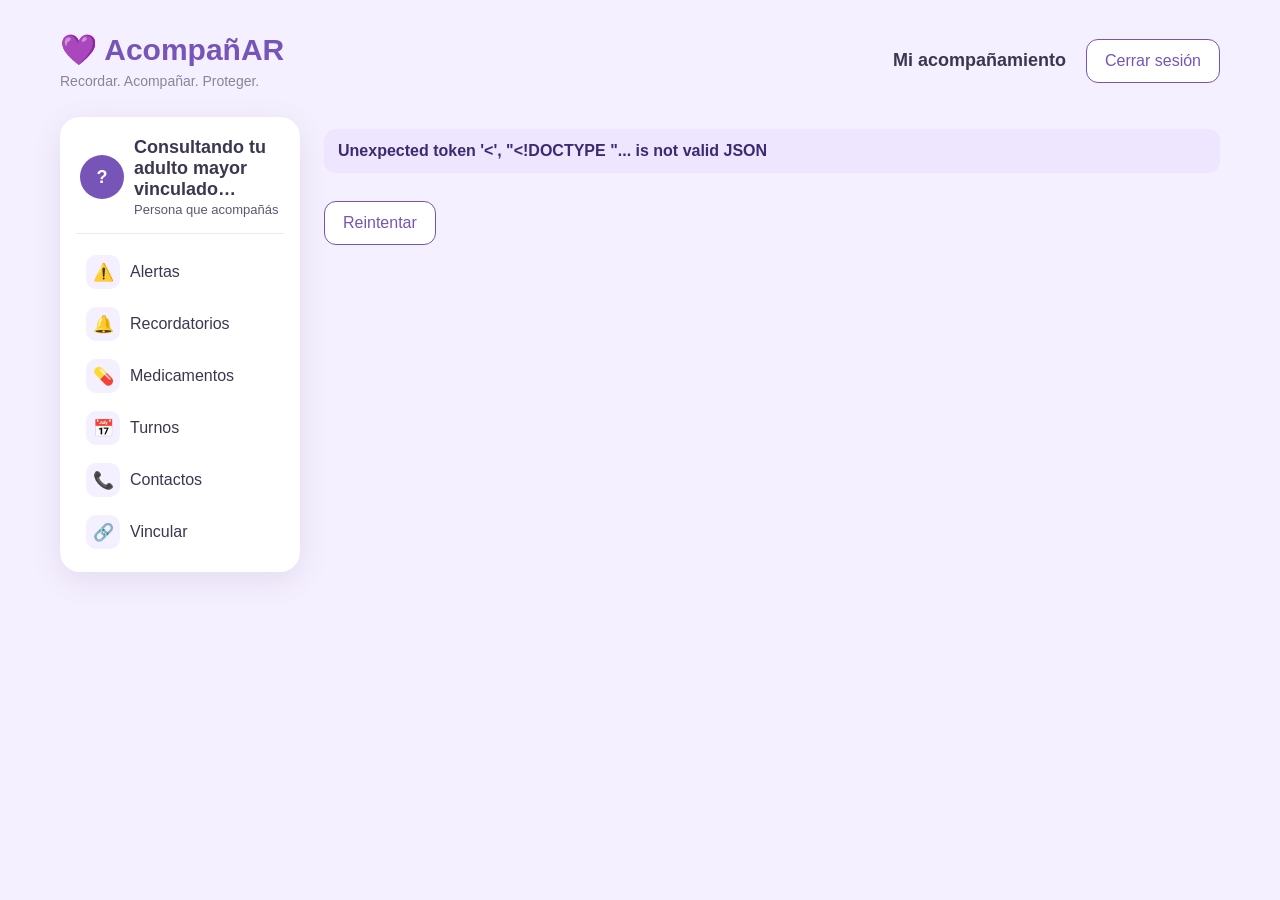
==== commit 45f1e587: "Agrego las alertas al panel del acompañante" ====
--- a/wwwroot/acompanante.html
+++ b/wwwroot/acompanante.html
@@ -28,6 +28,7 @@
                     <label for="mayorElegido">Cambiar de persona</label>
                     <select id="mayorElegido"></select>
                 </p>
+                <button type="button" class="panel-nav" data-seccion="alertas"><span aria-hidden="true">⚠️</span> Alertas <span id="cantidadAlertas" class="panel-contador panel-contador-alerta"></span></button>
                 <button type="button" class="panel-nav" data-seccion="recordatorios"><span aria-hidden="true">🔔</span> Recordatorios <span id="cantidadRecordatorios" class="panel-contador"></span></button>
                 <button type="button" class="panel-nav" data-seccion="medicamentos"><span aria-hidden="true">💊</span> Medicamentos <span id="cantidadMedicamentos" class="panel-contador"></span></button>
                 <button type="button" class="panel-nav" data-seccion="turnos"><span aria-hidden="true">📅</span> Turnos <span id="cantidadTurnos" class="panel-contador"></span></button>
@@ -35,9 +36,31 @@
                 <button type="button" class="panel-nav" data-seccion="vinculacion"><span aria-hidden="true">🔗</span> Vincular</button>
             </nav>
             <div class="panel-contenido">
+                <div id="bannerAlertas" class="panel-banner" role="status" hidden>
+                    <p><strong>Alertas:</strong> <span id="textoAlertas"></span>.</p>
+                    <button id="verAlertas" type="button" class="panel-boton">Ver alertas</button>
+                </div>
                 <p id="panelMensaje" role="status" aria-live="polite">Cargando información…</p>
                 <button id="reintentar" class="panel-boton" hidden>Reintentar</button>
                 <div id="configuracion" hidden>
+                    <section class="panel-seccion" data-seccion="alertas" aria-labelledby="tituloAlertas">
+                        <div class="panel-encabezado">
+                            <div>
+                                <h2 id="tituloAlertas">⚠️ Alertas</h2>
+                                <p class="panel-bajada">Lo que no confirmó a tiempo o no cumplió, en las últimas 24 horas.</p>
+                            </div>
+                        </div>
+                        <p class="panel-espera">
+                            <label for="minutosEspera">Avisarme si no confirma en</label>
+                            <select id="minutosEspera">
+                                <option value="15">15 minutos</option>
+                                <option value="20">20 minutos</option>
+                                <option value="30">30 minutos</option>
+                                <option value="60">1 hora</option>
+                            </select>
+                        </p>
+                        <ul id="alertas" class="panel-lista"></ul>
+                    </section>
                     <section class="panel-seccion" data-seccion="recordatorios" aria-labelledby="tituloRecordatorios">
                         <div class="panel-encabezado">
                             <div>
--- a/wwwroot/css/Style.css
+++ b/wwwroot/css/Style.css
@@ -986,6 +986,87 @@
     color: #8f310f;
 }
 
+/* Alertas */
+
+.panel-acompanante .panel-contador-alerta:not(:empty) {
+    background-color: #C2410C;
+    color: #fff;
+}
+
+.panel-acompanante .panel-nav[aria-current="page"] .panel-contador-alerta:not(:empty) {
+    background-color: #C2410C;
+}
+
+.panel-acompanante .panel-banner {
+    display: flex;
+    justify-content: space-between;
+    align-items: center;
+    flex-wrap: wrap;
+    gap: 12px;
+    margin-bottom: 20px;
+    padding: 12px 12px 12px 18px;
+    background-color: #fde6d6;
+    color: #8f310f;
+    border-radius: 16px;
+}
+
+.panel-acompanante .panel-banner p {
+    line-height: 1.5;
+}
+
+.panel-acompanante .panel-banner .panel-boton {
+    padding: 8px 14px;
+    border-color: #9a3412;
+    color: #9a3412;
+    font-size: 15px;
+}
+
+.panel-acompanante .panel-alerta {
+    display: flex;
+    justify-content: space-between;
+    align-items: center;
+    gap: 16px;
+}
+
+.panel-acompanante .panel-alerta p {
+    min-width: 0;
+    color: #3d3650;
+    line-height: 1.5;
+}
+
+.panel-acompanante .panel-alerta small {
+    display: block;
+    margin-top: 2px;
+    color: #5e5672;
+    font-size: 14px;
+}
+
+.panel-acompanante .panel-alerta .panel-boton {
+    flex: none;
+    padding: 8px 14px;
+    font-size: 15px;
+}
+
+.panel-acompanante .panel-espera {
+    display: flex;
+    align-items: center;
+    flex-wrap: wrap;
+    gap: 10px;
+    margin-bottom: 12px;
+    padding: 12px 14px;
+    background-color: #f5f0ff;
+    border-radius: 12px;
+    color: #514966;
+}
+
+.panel-acompanante #minutosEspera {
+    padding: 8px 40px 8px 12px;
+    font: inherit;
+    border: 1px solid #9675d0;
+    border-radius: 8px;
+    color: #3d3650;
+}
+
 /* Formularios como ventana */
 
 .panel-acompanante .panel-modal:not([hidden]) {
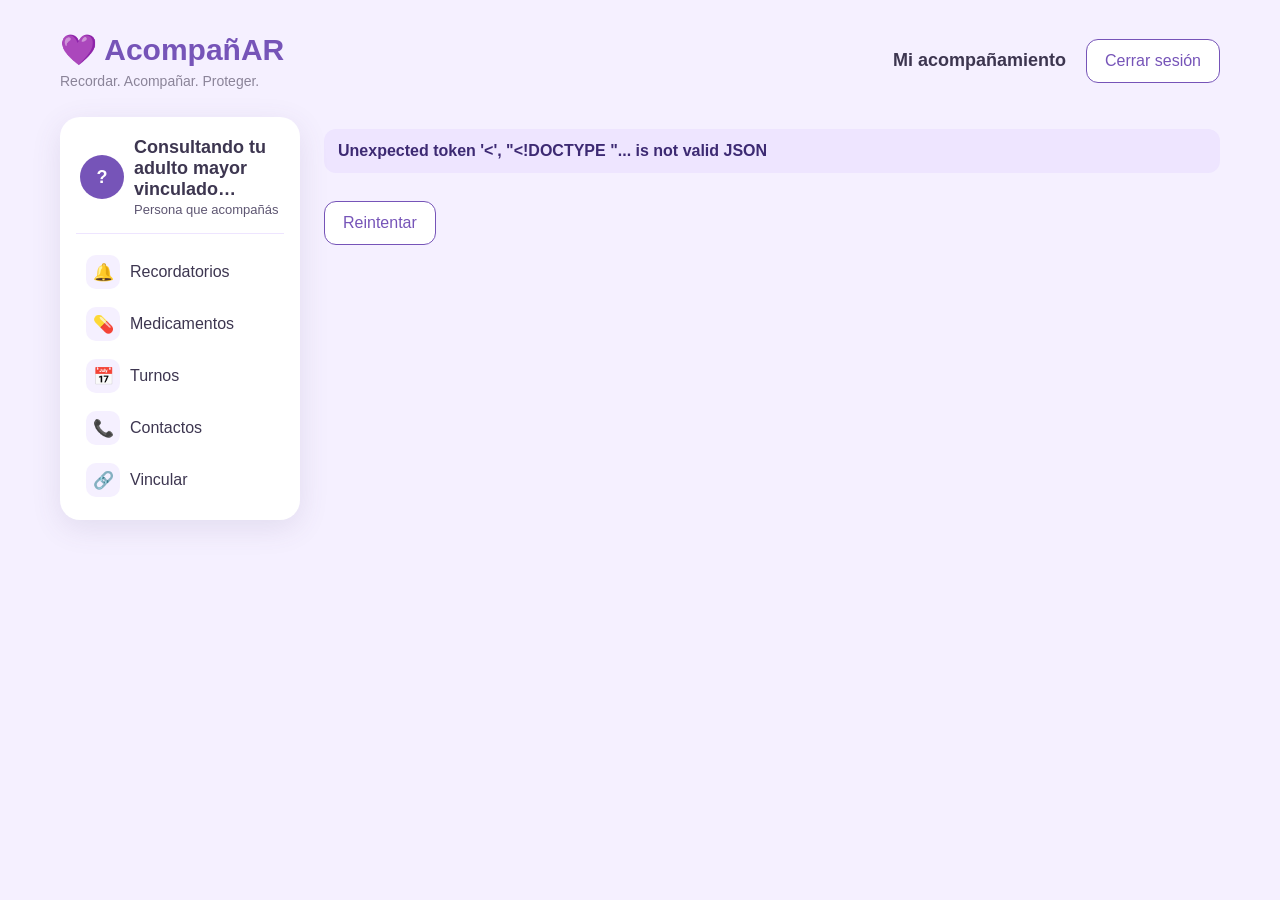
==== commit 0f929c87: "Merge pull request #20 from priscilaalori/feature/rediseno-panel Agrego el rediseño del panel del ac" ====
--- a/wwwroot/acompanante.html
+++ b/wwwroot/acompanante.html
@@ -28,7 +28,6 @@
                     <label for="mayorElegido">Cambiar de persona</label>
                     <select id="mayorElegido"></select>
                 </p>
-                <button type="button" class="panel-nav" data-seccion="alertas"><span aria-hidden="true">⚠️</span> Alertas <span id="cantidadAlertas" class="panel-contador panel-contador-alerta"></span></button>
                 <button type="button" class="panel-nav" data-seccion="recordatorios"><span aria-hidden="true">🔔</span> Recordatorios <span id="cantidadRecordatorios" class="panel-contador"></span></button>
                 <button type="button" class="panel-nav" data-seccion="medicamentos"><span aria-hidden="true">💊</span> Medicamentos <span id="cantidadMedicamentos" class="panel-contador"></span></button>
                 <button type="button" class="panel-nav" data-seccion="turnos"><span aria-hidden="true">📅</span> Turnos <span id="cantidadTurnos" class="panel-contador"></span></button>
@@ -36,31 +35,9 @@
                 <button type="button" class="panel-nav" data-seccion="vinculacion"><span aria-hidden="true">🔗</span> Vincular</button>
             </nav>
             <div class="panel-contenido">
-                <div id="bannerAlertas" class="panel-banner" role="status" hidden>
-                    <p><strong>Alertas:</strong> <span id="textoAlertas"></span>.</p>
-                    <button id="verAlertas" type="button" class="panel-boton">Ver alertas</button>
-                </div>
                 <p id="panelMensaje" role="status" aria-live="polite">Cargando información…</p>
                 <button id="reintentar" class="panel-boton" hidden>Reintentar</button>
                 <div id="configuracion" hidden>
-                    <section class="panel-seccion" data-seccion="alertas" aria-labelledby="tituloAlertas">
-                        <div class="panel-encabezado">
-                            <div>
-                                <h2 id="tituloAlertas">⚠️ Alertas</h2>
-                                <p class="panel-bajada">Lo que no confirmó a tiempo o no cumplió, en las últimas 24 horas.</p>
-                            </div>
-                        </div>
-                        <p class="panel-espera">
-                            <label for="minutosEspera">Avisarme si no confirma en</label>
-                            <select id="minutosEspera">
-                                <option value="15">15 minutos</option>
-                                <option value="20">20 minutos</option>
-                                <option value="30">30 minutos</option>
-                                <option value="60">1 hora</option>
-                            </select>
-                        </p>
-                        <ul id="alertas" class="panel-lista"></ul>
-                    </section>
                     <section class="panel-seccion" data-seccion="recordatorios" aria-labelledby="tituloRecordatorios">
                         <div class="panel-encabezado">
                             <div>
--- a/wwwroot/css/Style.css
+++ b/wwwroot/css/Style.css
@@ -986,87 +986,6 @@
     color: #8f310f;
 }
 
-/* Alertas */
-
-.panel-acompanante .panel-contador-alerta:not(:empty) {
-    background-color: #C2410C;
-    color: #fff;
-}
-
-.panel-acompanante .panel-nav[aria-current="page"] .panel-contador-alerta:not(:empty) {
-    background-color: #C2410C;
-}
-
-.panel-acompanante .panel-banner {
-    display: flex;
-    justify-content: space-between;
-    align-items: center;
-    flex-wrap: wrap;
-    gap: 12px;
-    margin-bottom: 20px;
-    padding: 12px 12px 12px 18px;
-    background-color: #fde6d6;
-    color: #8f310f;
-    border-radius: 16px;
-}
-
-.panel-acompanante .panel-banner p {
-    line-height: 1.5;
-}
-
-.panel-acompanante .panel-banner .panel-boton {
-    padding: 8px 14px;
-    border-color: #9a3412;
-    color: #9a3412;
-    font-size: 15px;
-}
-
-.panel-acompanante .panel-alerta {
-    display: flex;
-    justify-content: space-between;
-    align-items: center;
-    gap: 16px;
-}
-
-.panel-acompanante .panel-alerta p {
-    min-width: 0;
-    color: #3d3650;
-    line-height: 1.5;
-}
-
-.panel-acompanante .panel-alerta small {
-    display: block;
-    margin-top: 2px;
-    color: #5e5672;
-    font-size: 14px;
-}
-
-.panel-acompanante .panel-alerta .panel-boton {
-    flex: none;
-    padding: 8px 14px;
-    font-size: 15px;
-}
-
-.panel-acompanante .panel-espera {
-    display: flex;
-    align-items: center;
-    flex-wrap: wrap;
-    gap: 10px;
-    margin-bottom: 12px;
-    padding: 12px 14px;
-    background-color: #f5f0ff;
-    border-radius: 12px;
-    color: #514966;
-}
-
-.panel-acompanante #minutosEspera {
-    padding: 8px 40px 8px 12px;
-    font: inherit;
-    border: 1px solid #9675d0;
-    border-radius: 8px;
-    color: #3d3650;
-}
-
 /* Formularios como ventana */
 
 .panel-acompanante .panel-modal:not([hidden]) {
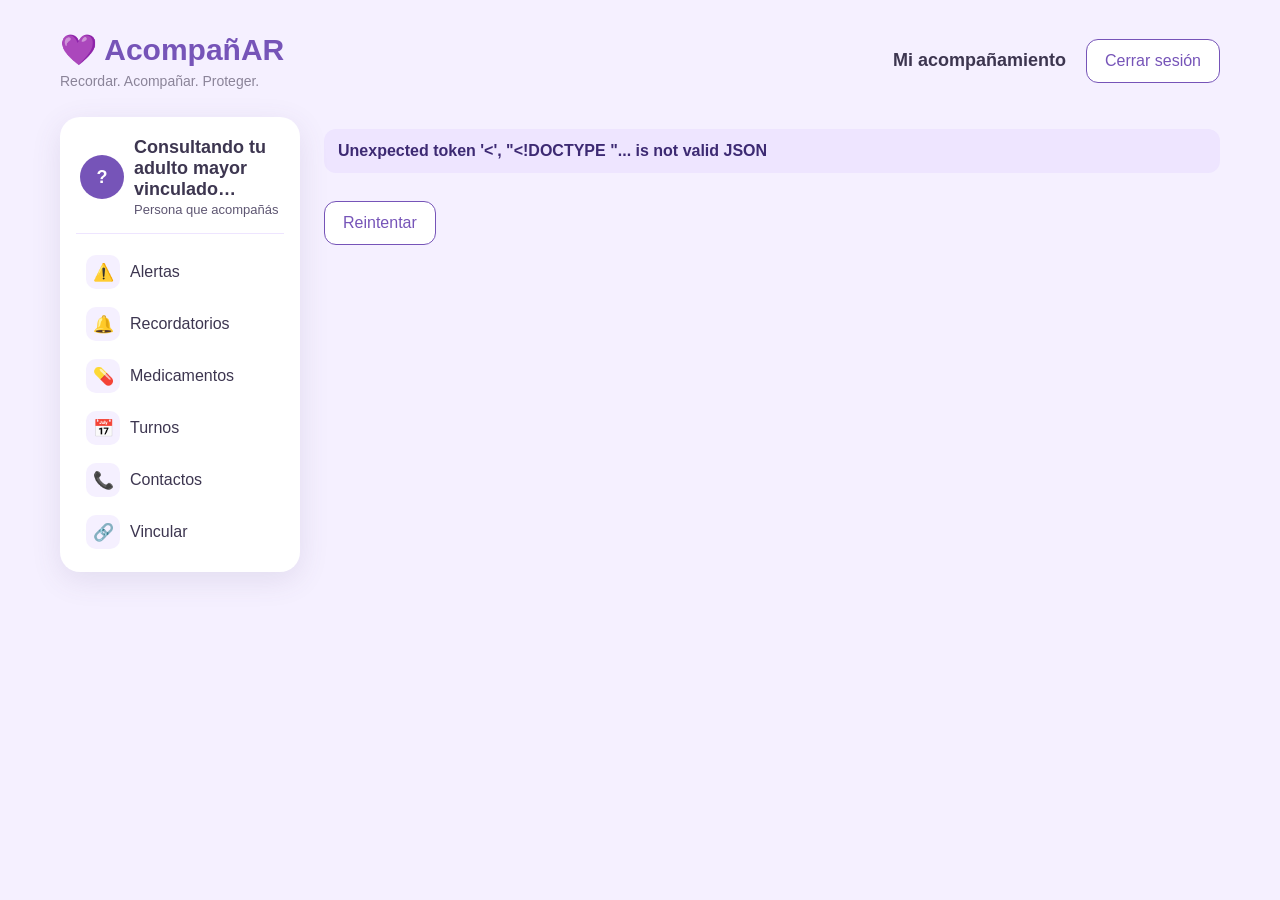
==== commit 70b7cb36: "Merge pull request #21 from priscilaalori/feature/alertas-acompanante Agrego las alertas al panel de" ====
--- a/wwwroot/acompanante.html
+++ b/wwwroot/acompanante.html
@@ -28,6 +28,7 @@
                     <label for="mayorElegido">Cambiar de persona</label>
                     <select id="mayorElegido"></select>
                 </p>
+                <button type="button" class="panel-nav" data-seccion="alertas"><span aria-hidden="true">⚠️</span> Alertas <span id="cantidadAlertas" class="panel-contador panel-contador-alerta"></span></button>
                 <button type="button" class="panel-nav" data-seccion="recordatorios"><span aria-hidden="true">🔔</span> Recordatorios <span id="cantidadRecordatorios" class="panel-contador"></span></button>
                 <button type="button" class="panel-nav" data-seccion="medicamentos"><span aria-hidden="true">💊</span> Medicamentos <span id="cantidadMedicamentos" class="panel-contador"></span></button>
                 <button type="button" class="panel-nav" data-seccion="turnos"><span aria-hidden="true">📅</span> Turnos <span id="cantidadTurnos" class="panel-contador"></span></button>
@@ -35,9 +36,31 @@
                 <button type="button" class="panel-nav" data-seccion="vinculacion"><span aria-hidden="true">🔗</span> Vincular</button>
             </nav>
             <div class="panel-contenido">
+                <div id="bannerAlertas" class="panel-banner" role="status" hidden>
+                    <p><strong>Alertas:</strong> <span id="textoAlertas"></span>.</p>
+                    <button id="verAlertas" type="button" class="panel-boton">Ver alertas</button>
+                </div>
                 <p id="panelMensaje" role="status" aria-live="polite">Cargando información…</p>
                 <button id="reintentar" class="panel-boton" hidden>Reintentar</button>
                 <div id="configuracion" hidden>
+                    <section class="panel-seccion" data-seccion="alertas" aria-labelledby="tituloAlertas">
+                        <div class="panel-encabezado">
+                            <div>
+                                <h2 id="tituloAlertas">⚠️ Alertas</h2>
+                                <p class="panel-bajada">Lo que no confirmó a tiempo o no cumplió, en las últimas 24 horas.</p>
+                            </div>
+                        </div>
+                        <p class="panel-espera">
+                            <label for="minutosEspera">Avisarme si no confirma en</label>
+                            <select id="minutosEspera">
+                                <option value="15">15 minutos</option>
+                                <option value="20">20 minutos</option>
+                                <option value="30">30 minutos</option>
+                                <option value="60">1 hora</option>
+                            </select>
+                        </p>
+                        <ul id="alertas" class="panel-lista"></ul>
+                    </section>
                     <section class="panel-seccion" data-seccion="recordatorios" aria-labelledby="tituloRecordatorios">
                         <div class="panel-encabezado">
                             <div>
--- a/wwwroot/css/Style.css
+++ b/wwwroot/css/Style.css
@@ -986,6 +986,87 @@
     color: #8f310f;
 }
 
+/* Alertas */
+
+.panel-acompanante .panel-contador-alerta:not(:empty) {
+    background-color: #C2410C;
+    color: #fff;
+}
+
+.panel-acompanante .panel-nav[aria-current="page"] .panel-contador-alerta:not(:empty) {
+    background-color: #C2410C;
+}
+
+.panel-acompanante .panel-banner {
+    display: flex;
+    justify-content: space-between;
+    align-items: center;
+    flex-wrap: wrap;
+    gap: 12px;
+    margin-bottom: 20px;
+    padding: 12px 12px 12px 18px;
+    background-color: #fde6d6;
+    color: #8f310f;
+    border-radius: 16px;
+}
+
+.panel-acompanante .panel-banner p {
+    line-height: 1.5;
+}
+
+.panel-acompanante .panel-banner .panel-boton {
+    padding: 8px 14px;
+    border-color: #9a3412;
+    color: #9a3412;
+    font-size: 15px;
+}
+
+.panel-acompanante .panel-alerta {
+    display: flex;
+    justify-content: space-between;
+    align-items: center;
+    gap: 16px;
+}
+
+.panel-acompanante .panel-alerta p {
+    min-width: 0;
+    color: #3d3650;
+    line-height: 1.5;
+}
+
+.panel-acompanante .panel-alerta small {
+    display: block;
+    margin-top: 2px;
+    color: #5e5672;
+    font-size: 14px;
+}
+
+.panel-acompanante .panel-alerta .panel-boton {
+    flex: none;
+    padding: 8px 14px;
+    font-size: 15px;
+}
+
+.panel-acompanante .panel-espera {
+    display: flex;
+    align-items: center;
+    flex-wrap: wrap;
+    gap: 10px;
+    margin-bottom: 12px;
+    padding: 12px 14px;
+    background-color: #f5f0ff;
+    border-radius: 12px;
+    color: #514966;
+}
+
+.panel-acompanante #minutosEspera {
+    padding: 8px 40px 8px 12px;
+    font: inherit;
+    border: 1px solid #9675d0;
+    border-radius: 8px;
+    color: #3d3650;
+}
+
 /* Formularios como ventana */
 
 .panel-acompanante .panel-modal:not([hidden]) {
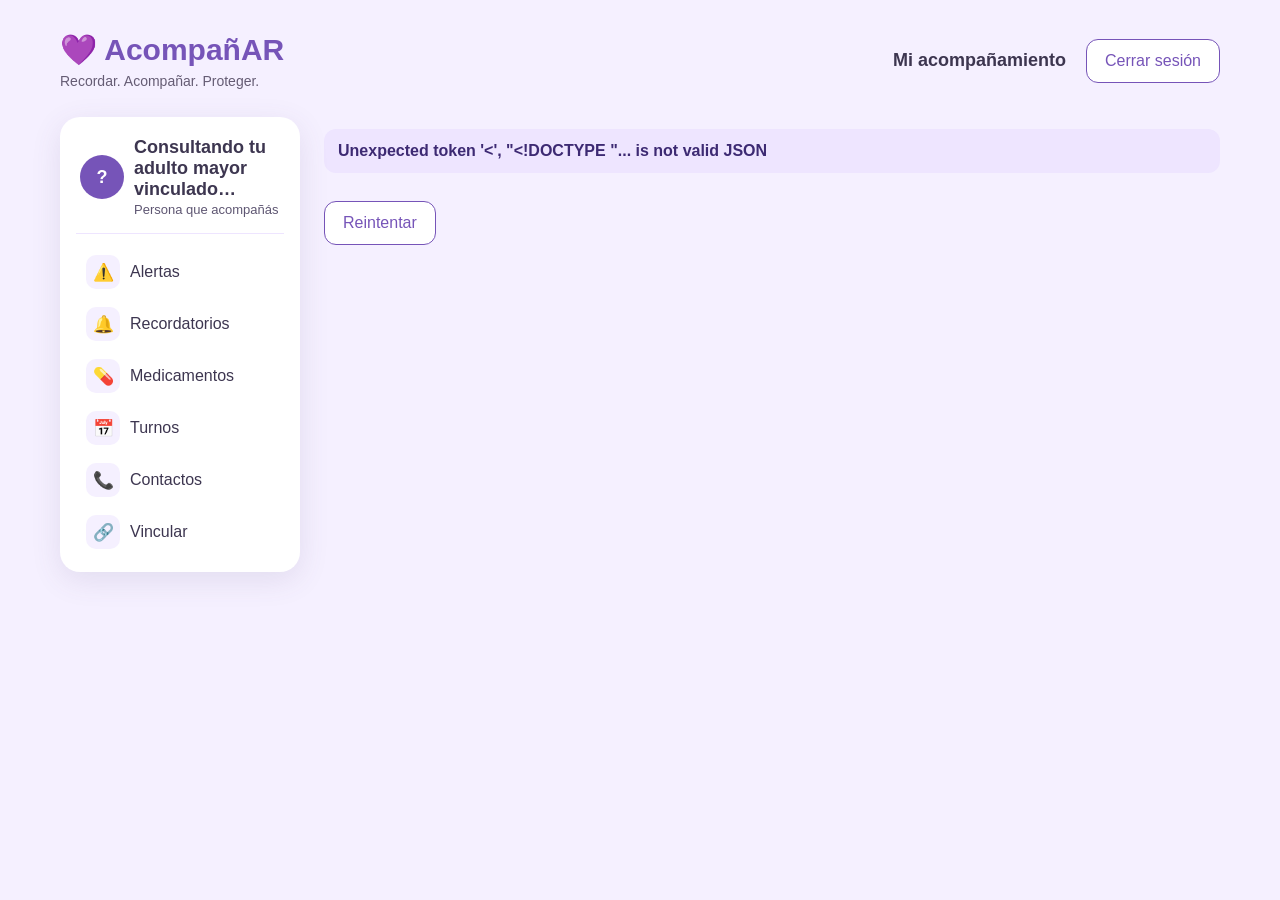
==== commit daf0609c: "Mejoro accesibilidad y navegacion del panel web" ====
--- a/wwwroot/acompanante.html
+++ b/wwwroot/acompanante.html
@@ -9,7 +9,7 @@
 <body>
     <main class="panel-container panel-acompanante">
         <header class="panel-header">
-            <button id="abrirMenu" class="panel-hamburguesa" type="button" aria-label="Abrir menú" aria-expanded="false">☰</button>
+            <button id="abrirMenu" class="panel-hamburguesa" type="button" aria-label="Abrir menú" aria-controls="menu" aria-expanded="false">☰</button>
             <div class="logo"><h1>💜 AcompañAR</h1><p>Recordar. Acompañar. Proteger.</p></div>
             <span id="saludo">Mi acompañamiento</span>
             <button id="cerrarSesion" class="panel-boton">Cerrar sesión</button>
--- a/wwwroot/css/Style.css
+++ b/wwwroot/css/Style.css
@@ -93,7 +93,7 @@
 }
 
 .logo p {
-    color: #8b8499;
+    color: #655c74;
     font-size: 14px;
 }
 
@@ -111,7 +111,7 @@
     }
 
     .registro-header p {
-        color: #8b8499;
+        color: #655c74;
         font-size: 15px;
     }
 
@@ -222,7 +222,7 @@
 .login-link {
     text-align: center;
     margin-top: 22px;
-    color: #8b8499;
+    color: #655c74;
     font-size: 14px;
 }
 
@@ -571,6 +571,162 @@
 
 .contacto-acciones .boton-eliminar-contacto:hover {
     background-color: #ffecec;
+}
+
+/* ===== Panel de la persona mayor ===== */
+
+.panel-mayor {
+    max-width: 900px;
+    margin: 0 auto;
+    padding: 32px 24px;
+    color: #3d3650;
+    font-family: inherit;
+    box-sizing: border-box;
+}
+
+    /* Encabezado */
+
+    .panel-mayor .encabezado-mayor {
+        padding: 24px;
+        margin-bottom: 24px;
+        border-radius: 16px;
+        text-align: center;
+        background-color: #7654b8;
+        color: white;
+    }
+
+        .panel-mayor .encabezado-mayor h1 {
+            margin: 0 0 8px;
+            font-size: 2rem;
+        }
+
+        .panel-mayor .encabezado-mayor p {
+            margin: 0;
+            font-size: 1.2rem;
+        }
+
+    /* Bienvenida */
+
+    .panel-mayor .bienvenida-mayor {
+        padding: 30px;
+        min-height: 180px;
+        display: flex;
+        flex-direction: column;
+        justify-content: center;
+    }
+
+    .panel-mayor .bienvenida-mayor h2 {
+    font-size: 2rem;
+    margin-bottom: 12px;
+    }
+
+    .panel-mayor .bienvenida-mayor p {
+    font-size: 1.1rem;
+    line-height: 1.6;
+    }
+
+    /* Secciones */
+
+    .panel-mayor .seccion-mayor {
+        padding: 24px;
+        margin-bottom: 20px;
+        border-radius: 14px;
+        background-color: #ffffff;
+        border: 1px solid #e5e0ed;
+        box-shadow: 0 8px 30px rgba(90, 70, 120, 0.12);
+    }
+
+        /* Títulos y textos */
+
+        .panel-mayor .bienvenida-mayor h2,
+        .panel-mayor .seccion-mayor h2 {
+            margin-top: 0;
+            margin-bottom: 12px;
+            font-size: 1.5rem;
+            color: #7654b8;
+        }
+
+    .panel-mayor .bienvenida-mayor h2 {
+        font-size: 2rem;
+    }
+
+    .panel-mayor .bienvenida-mayor p,
+    .panel-mayor .seccion-mayor p {
+        font-size: 1.15rem;
+        line-height: 1.6;
+        margin-bottom: 0;
+    }
+
+/* Adaptación para celulares */
+
+@media (max-width: 600px) {
+    .panel-mayor {
+        padding: 20px 14px;
+    }
+
+        .panel-mayor .encabezado-mayor,
+        .panel-mayor .bienvenida-mayor,
+        .panel-mayor .seccion-mayor {
+            padding: 20px;
+        }
+}
+.panel-mayor .boton-salir-mayor {
+    margin-top: 18px;
+    padding: 12px 20px;
+    border: 2px solid white;
+    border-radius: 10px;
+    background-color: transparent;
+    color: white;
+    font-size: 1rem;
+    font-weight: bold;
+    cursor: pointer;
+}
+
+    .panel-mayor .boton-salir-mayor:hover {
+        background-color: white;
+        color: #7654b8;
+    }
+
+    .panel-mayor .boton-salir-mayor:focus-visible {
+        outline: 3px solid #eee5ff;
+        outline-offset: 4px;
+    }
+
+/* Tarjetas individuales del panel de la persona mayor */
+.tarjeta-mayor {
+    background-color: #ffffff;
+    border: 1px solid #e5d9f7;
+    border-radius: 12px;
+    padding: 16px;
+    margin-bottom: 14px;
+    box-shadow: 0 3px 8px rgba(70, 40, 110, 0.08);
+}
+
+    .tarjeta-mayor h3 {
+        color: #7650b8;
+        font-size: 1.1rem;
+        margin: 0 0 12px;
+    }
+
+    .tarjeta-mayor p {
+        margin: 6px 0;
+        line-height: 1.5;
+        overflow-wrap: anywhere;
+    }
+
+        .tarjeta-mayor p strong {
+            color: #35234f;
+        }
+
+/* Estados de los turnos médicos */
+.estado-cancelado {
+    color: #c62828;
+    font-weight: 700;
+}
+
+.estado-programado {
+    color: #218739;
+    font-weight: 700;
 }
 
 /* =====================================
@@ -1237,23 +1393,27 @@
         bottom: 0;
         left: 0;
         z-index: 21;
-        width: 280px;
+        width: min(280px, 90vw);
         overflow-y: auto;
         padding: 20px 14px;
         border-radius: 0 20px 20px 0;
         transform: translateX(-100%);
         transition: transform .2s;
-    }
-
-    .panel-acompanante .panel-menu.abierto {
-        transform: none;
-    }
+        visibility: hidden;
+        pointer-events: none;
+    }
+
+        .panel-acompanante .panel-menu.abierto {
+            transform: none;
+            visibility: visible;
+            pointer-events: auto;
+        }
 
     .panel-acompanante .panel-cerrar-menu {
         display: grid;
         place-items: center;
-        width: 40px;
-        height: 40px;
+        width: 44px;
+        height: 44px;
         flex: none;
         margin-left: auto;
         border: 1px solid #d9cdf2;
@@ -1304,4 +1464,607 @@
     .panel-acompanante .panel-recordatorio .medicamento-acciones {
         grid-column: 1 / -1;
     }
-}+}
+
+/* Búsqueda de usuarios en el panel de Administración */
+
+.admin-fila-busqueda {
+    display: flex;
+    gap: 10px;
+    align-items: stretch;
+}
+
+.admin-fila-busqueda input {
+    flex: 1;
+    min-width: 0;
+}
+
+.admin-fila-busqueda .panel-boton {
+    padding: 10px 16px;
+    white-space: nowrap;
+}
+
+@media (max-width: 600px) {
+    .admin-fila-busqueda {
+        flex-direction: column;
+    }
+}
+
+/* Filtros y paginación de Administración */
+
+.admin-filtros-vinculaciones {
+    display: grid;
+    gap: 10px;
+    margin: 24px 0 18px;
+}
+
+.admin-filtros-vinculaciones input,
+.admin-filtros-vinculaciones select {
+    width: 100%;
+    min-width: 0;
+    padding: 12px;
+    border: 1px solid #9675d0;
+    border-radius: 10px;
+    font: inherit;
+    background: white;
+ }
+
+#resumenVinculaciones {
+    margin: 16px 0;
+    color: #514966;
+    font-size: 14px;
+}
+
+.admin-paginacion {
+    display: flex;
+    justify-content: center;
+    align-items: center;
+    gap: 15px;
+    margin-top: 24px;
+    flex-wrap: wrap;
+}
+
+.admin-paginacion .panel-boton {
+    padding: 10px 16px;
+}
+
+.admin-paginacion .panel-boton:disabled {
+    opacity: 0.5;
+    cursor: not-allowed;
+}
+
+@media (max-width: 600px) {
+    .admin-paginacion {
+        gap: 10px;
+    }
+}
+
+/* Colores de estado de vinculaciónes */
+
+.panel-lista .estado-vinculacion {
+    display: inline-block;
+    padding: 5px 10px;
+    margin: 6px 0;
+    border-radius: 8px;
+    font-size: 13px;
+    font-weight: 600;
+}
+
+.panel-lista .estado-aceptada {
+    background-color: #e8f6ed;
+    color: #237447;
+}
+
+.panel-lista .estado-pendiente {
+    background-color: #fff3dc;
+    color: #95610d;
+}
+
+.panel-lista .estado-rechazada {
+    background-color: #fce9eb;
+    color: #aa3944;
+}
+
+/* =====================================
+   REDISEÑO PANEL PERSONA MAYOR
+===================================== */
+
+.panel-mayor {
+    max-width: 1000px;
+    margin: 0 auto;
+    padding: 28px 24px 50px;
+    color: #3d3650;
+}
+
+    /* ENCABEZADO */
+
+    .panel-mayor .encabezado-mayor {
+        display: flex;
+        justify-content: space-between;
+        align-items: center;
+        gap: 20px;
+        padding: 0;
+        margin-bottom: 28px;
+        background: transparent;
+        color: #3d3650;
+        text-align: left;
+    }
+
+.marca-mayor {
+    display: flex;
+    align-items: center;
+    gap: 10px;
+}
+
+.marca-icono {
+    font-size: 34px;
+}
+
+.marca-mayor h1 {
+    color: #7654b8;
+    font-size: 30px;
+    margin: 0 0 4px;
+}
+
+.marca-mayor p {
+    color: #716982;
+    font-size: 14px;
+    margin: 0;
+}
+
+.panel-mayor .boton-salir-mayor {
+    margin: 0;
+    padding: 11px 18px;
+    border: 1px solid #7654b8;
+    border-radius: 12px;
+    background: white;
+    color: #7654b8;
+    font-family: inherit;
+    font-size: 16px;
+    font-weight: 500;
+    cursor: pointer;
+}
+
+    .panel-mayor .boton-salir-mayor:hover {
+        background: #eee5ff;
+        color: #7654b8;
+    }
+
+/* BIENVENIDA */
+
+.panel-mayor .bienvenida-mayor {
+    display: flex;
+    justify-content: space-between;
+    align-items: center;
+    gap: 20px;
+    min-height: auto;
+    padding: 28px;
+    margin-bottom: 24px;
+    border-radius: 20px;
+    background: #eee5ff;
+}
+
+    .panel-mayor .bienvenida-mayor h2 {
+        margin: 0 0 10px;
+        color: #7654b8;
+        font-size: 28px;
+    }
+
+    .panel-mayor .bienvenida-mayor p {
+        margin: 0;
+        color: #514966;
+        font-size: 18px;
+        line-height: 1.6;
+    }
+
+.bienvenida-icono {
+    font-size: 48px;
+    flex: none;
+}
+
+/* SECCIONES PRINCIPALES */
+
+.panel-mayor .seccion-mayor {
+    padding: 26px;
+    margin-bottom: 22px;
+    border: none;
+    border-radius: 20px;
+    background: white;
+    box-shadow: 0 8px 30px rgba(90, 70, 120, 0.10);
+}
+
+    .panel-mayor .seccion-mayor h2 {
+        display: flex;
+        align-items: center;
+        gap: 12px;
+        margin: 0 0 6px;
+        color: #7654b8;
+        font-size: 23px;
+    }
+
+        .panel-mayor .seccion-mayor h2 span {
+            display: inline-grid;
+            place-items: center;
+            width: 42px;
+            height: 42px;
+            flex: none;
+            border-radius: 12px;
+            background: #f5f0ff;
+            font-size: 23px;
+        }
+
+.panel-mayor .descripcion-seccion {
+    margin: 0 0 18px;
+    color: #716982;
+    font-size: 16px;
+    line-height: 1.5;
+}
+
+/* TARJETAS GENERADAS POR JAVASCRIPT */
+
+.panel-mayor .tarjeta-mayor {
+    padding: 20px;
+    margin: 14px 0 0;
+    border: 1px solid #e6ddf5;
+    border-radius: 14px;
+    background: #fff;
+    box-shadow: 0 3px 10px rgba(70, 40, 110, 0.05);
+}
+
+    .panel-mayor .tarjeta-mayor h3 {
+        margin: 0 0 14px;
+        color: #7654b8;
+        font-size: 19px;
+    }
+
+    .panel-mayor .tarjeta-mayor p {
+        margin: 8px 0;
+        color: #514966;
+        font-size: 17px;
+        line-height: 1.6;
+        overflow-wrap: anywhere;
+    }
+
+        .panel-mayor .tarjeta-mayor p strong {
+            color: #35234f;
+        }
+
+.panel-mayor .estado-cancelado {
+    color: #c62828;
+    font-weight: 700;
+}
+
+.panel-mayor .estado-programado {
+    color: #218739;
+    font-weight: 700;
+}
+
+/* MENSAJES Y ESTADOS */
+
+.panel-mayor [aria-live="polite"] > p {
+    color: #514966;
+    font-size: 17px;
+    line-height: 1.6;
+}
+
+/* ACCESIBILIDAD: FOCO VISIBLE */
+
+.panel-mayor button:focus-visible {
+    outline: 3px solid #9675d0;
+    outline-offset: 4px;
+}
+
+/* ADAPTACIÓN A CELULARES */
+
+@media (max-width: 600px) {
+
+    .panel-mayor {
+        padding: 20px 14px 35px;
+    }
+
+        .panel-mayor .encabezado-mayor {
+            flex-wrap: wrap;
+            gap: 14px;
+        }
+
+    .marca-mayor h1 {
+        font-size: 25px;
+    }
+
+    .panel-mayor .boton-salir-mayor {
+        width: 100%;
+    }
+
+    .panel-mayor .bienvenida-mayor {
+        padding: 22px;
+    }
+
+        .panel-mayor .bienvenida-mayor h2 {
+            font-size: 24px;
+        }
+
+    .bienvenida-icono {
+        font-size: 36px;
+    }
+
+    .panel-mayor .seccion-mayor {
+        padding: 20px;
+    }
+
+        .panel-mayor .seccion-mayor h2 {
+            font-size: 20px;
+        }
+
+    .panel-mayor .tarjeta-mayor {
+        padding: 16px;
+    }
+}
+
+
+/* =====================================
+   ACCESIBILIDAD PANEL MAYOR
+===================================== */
+
+.accesibilidad-mayor {
+    display: flex;
+    justify-content: space-between;
+    align-items: center;
+    flex-wrap: wrap;
+    gap: 14px;
+    padding: 16px 20px;
+    margin-bottom: 22px;
+    background: white;
+    border: 1px solid #e6ddf5;
+    border-radius: 16px;
+    box-shadow: 0 4px 15px rgba(90, 70, 120, .06);
+}
+
+.accesibilidad-titulo {
+    display: flex;
+    align-items: center;
+    gap: 8px;
+    color: #7654b8;
+    font-size: 17px;
+}
+
+.accesibilidad-controles {
+    display: flex;
+    align-items: center;
+    flex-wrap: wrap;
+    gap: 12px;
+}
+
+.control-texto {
+    display: flex;
+    align-items: center;
+    gap: 7px;
+    color: #3d3650;
+    font-size: 15px;
+}
+
+.boton-accesibilidad {
+    min-width: 44px;
+    min-height: 44px;
+    padding: 8px 12px;
+    border: 1px solid #9675d0;
+    border-radius: 9px;
+    background: white;
+    color: #7654b8;
+    font-family: inherit;
+    font-size: 16px;
+    font-weight: bold;
+    cursor: pointer;
+}
+
+    .boton-accesibilidad:hover,
+    .boton-accesibilidad[aria-pressed="true"] {
+        background: #7654b8;
+        color: white;
+    }
+
+.boton-contraste {
+    padding: 10px 14px;
+}
+
+/* TAMAÑOS DE LETRA */
+
+.panel-mayor.tamano-grande .bienvenida-mayor p,
+.panel-mayor.tamano-grande .tarjeta-mayor p,
+.panel-mayor.tamano-grande .descripcion-seccion {
+    font-size: 20px;
+}
+
+
+/* Búsqueda de usuarios en el panel de Administración */
+
+.admin-fila-busqueda {
+    display: flex;
+    gap: 10px;
+    align-items: stretch;
+}
+
+.admin-fila-busqueda input {
+    flex: 1;
+    min-width: 0;
+}
+
+.admin-fila-busqueda .panel-boton {
+    padding: 10px 16px;
+    white-space: nowrap;
+}
+
+@media (max-width: 600px) {
+    .admin-fila-busqueda {
+        flex-direction: column;
+    }
+}
+
+/* Filtros y paginación de Administración */
+
+.admin-filtros-vinculaciones {
+    display: grid;
+    gap: 10px;
+    margin: 24px 0 18px;
+}
+
+.admin-filtros-vinculaciones input,
+.admin-filtros-vinculaciones select {
+    width: 100%;
+    min-width: 0;
+    padding: 12px;
+    border: 1px solid #9675d0;
+    border-radius: 10px;
+    font: inherit;
+    background: white;
+ }
+
+#resumenVinculaciones {
+    margin: 16px 0;
+    color: #514966;
+    font-size: 14px;
+}
+
+.admin-paginacion {
+    display: flex;
+    justify-content: center;
+    align-items: center;
+    gap: 15px;
+    margin-top: 24px;
+    flex-wrap: wrap;
+}
+
+.admin-paginacion .panel-boton {
+    padding: 10px 16px;
+}
+
+.admin-paginacion .panel-boton:disabled {
+    opacity: 0.5;
+    cursor: not-allowed;
+}
+
+@media (max-width: 600px) {
+    .admin-paginacion {
+        gap: 10px;
+    }
+}
+
+/* Colores de estado de vinculaciónes */
+
+.panel-lista .estado-vinculacion {
+    display: inline-block;
+    padding: 5px 10px;
+    margin: 6px 0;
+    border-radius: 8px;
+    font-size: 13px;
+    font-weight: 600;
+}
+
+.panel-lista .estado-aceptada {
+    background-color: #e8f6ed;
+    color: #237447;
+}
+
+.panel-lista .estado-pendiente {
+    background-color: #fff3dc;
+    color: #95610d;
+}
+
+.panel-lista .estado-rechazada {
+    background-color: #fce9eb;
+    color: #aa3944;
+}
+
+.panel-mayor.tamano-grande .tarjeta-mayor h3 {
+    font-size: 22px;
+}
+
+.panel-mayor.tamano-muy-grande .bienvenida-mayor p,
+.panel-mayor.tamano-muy-grande .tarjeta-mayor p,
+.panel-mayor.tamano-muy-grande .descripcion-seccion {
+    font-size: 23px;
+}
+
+.panel-mayor.tamano-muy-grande .tarjeta-mayor h3 {
+    font-size: 25px;
+}
+
+/* ALTO CONTRASTE */
+
+.panel-mayor.alto-contraste {
+    background: #fff;
+    color: #000;
+}
+
+body:has(.panel-mayor.alto-contraste) {
+    background: #fff;
+}
+
+.panel-mayor.alto-contraste .bienvenida-mayor {
+    background: #e5e5e5;
+}
+
+    .panel-mayor.alto-contraste .bienvenida-mayor h2,
+    .panel-mayor.alto-contraste .seccion-mayor h2,
+    .panel-mayor.alto-contraste .marca-mayor h1 {
+        color: #000;
+    }
+
+.panel-mayor.alto-contraste .seccion-mayor,
+.panel-mayor.alto-contraste .tarjeta-mayor,
+.panel-mayor.alto-contraste .accesibilidad-mayor {
+    background: #fff;
+    border: 2px solid #000;
+    box-shadow: none;
+}
+
+.panel-mayor.alto-contraste p,
+.panel-mayor.alto-contraste strong,
+.panel-mayor.alto-contraste .descripcion-seccion {
+    color: #000;
+}
+
+.panel-mayor.alto-contraste button {
+    border: 2px solid #000;
+    color: #000;
+    background: #fff;
+}
+
+    .panel-mayor.alto-contraste button:hover,
+    .panel-mayor.alto-contraste button[aria-pressed="true"] {
+        background: #000;
+        color: #fff;
+    }
+
+@media (max-width: 600px) {
+    .accesibilidad-mayor {
+        align-items: flex-start;
+        flex-direction: column;
+    }
+
+    .accesibilidad-controles {
+        width: 100%;
+    }
+
+    .control-texto {
+        flex-wrap: wrap;
+    }
+}
+
+/* Accesibilidad para el foco visible en el panel del acompañante */
+.panel-acompanante :is(button, a, input, select, textarea):focus-visible {
+    outline: 3px solid #54318f;
+    outline-offset: 3px;
+}
+
+/* Foco visible del boton Cerrar sesion */
+#cerrarSesion:focus-visible {
+    outline: 3px solid #54318f;
+    outline-offset: 3px;
+}
+
+/* Reducir movimiento cuando el usuario lo pide */
+@media (prefers-reduced-motion: reduce) {
+    .panel-acompanante .panel-menu {
+        transition: none;
+    }
+}
